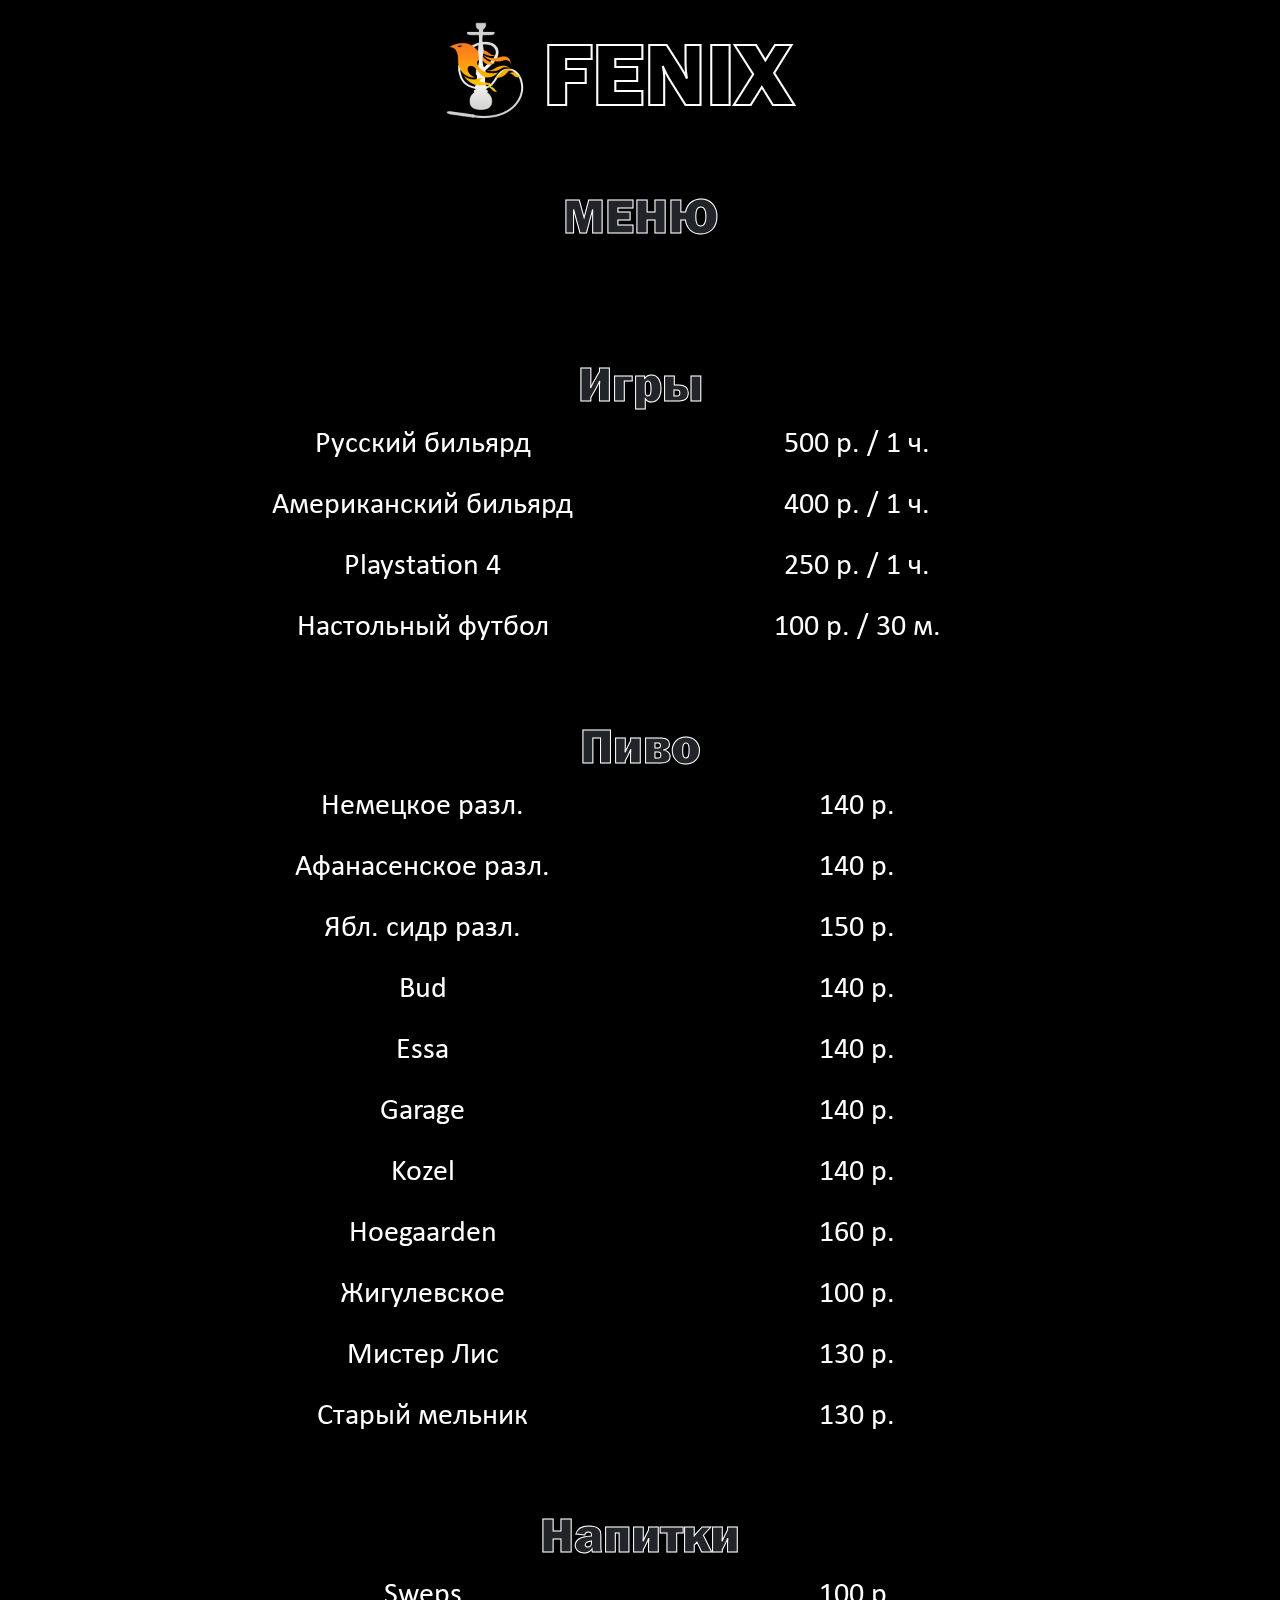
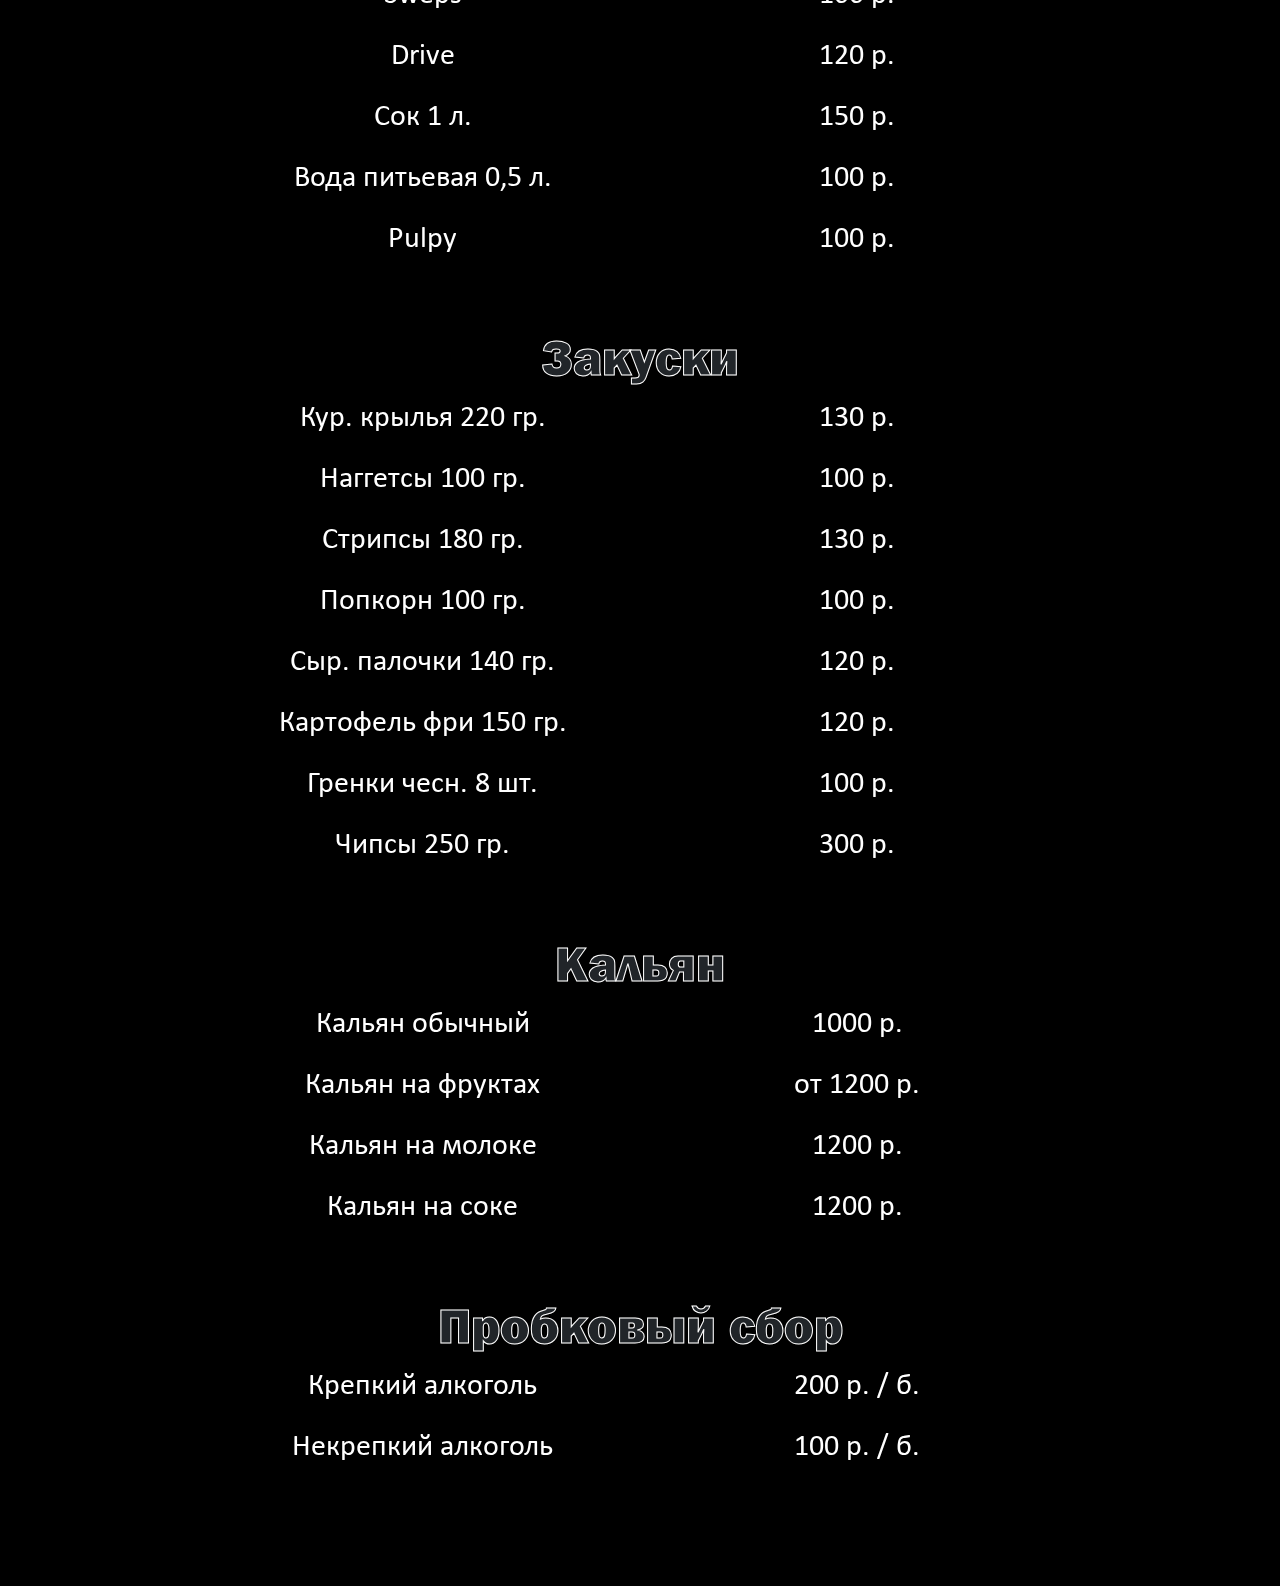
==== Fenix menu/html/Phoenix.menu.html @ 86cea6ff "Fenix menu finish" ====
﻿<!DOCTYPE html>

<html lang="en">
<head>
    <meta charset="utf-8" />
    <link rel="icon" href="../img/Logo.png">
    <title>Клуб Phoenix - Бильярд, кальян, стация Силикатная</title>
    <style>
        html { overflow-x:  hidden; }    
    </style>
    <link rel="stylesheet" href="../css/style.css">
    <link rel="stylesheet" href="../css/bootstrap.css">
</head>
<body>




    <div class="section">
        <div class="bg-main" data-vide-bg='../video/background'>
            <div class="row header-content">
                <div class="col-1 offset-4"><img class="logo" src="../img/Logo.png" alt=""></div>
                <div class="col-3"><h1 class="header">FENIX</h1></div>
            </div>
            <div class="row">
                <h2 class="content-header">МЕНЮ</h2>
            </div>

            <div class="menu">
                <h3 class="content-header">Игры</h3>
                <div class="row content">
                    <div class="col-4 offset-2"><p>Русский бильярд</p></div>
                    <div class="col-2 offset-1"><p>500 p. / 1 ч.</p></div>
                </div>
                <div class="row content">
                    <div class="col-4 offset-2"><p>Американский бильярд</p></div>
                    <div class="col-2 offset-1"><p>400 p. / 1 ч.</p></div>
                </div>
                <div class="row content">
                    <div class="col-4 offset-2"><p>Playstation 4</p></div>
                    <div class="col-2 offset-1"><p>250 p. / 1 ч.</p></div>
                </div>
                <div class="row content">
                    <div class="col-4 offset-2"><p>Настольный футбол</p></div>
                    <div class="col-2 offset-1"><p>100 p. / 30 м.</p></div>
                </div>

                <h3 class="content-header">Пиво</h3>
                <div class="row content">
                    <div class="col-4 offset-2"><p>Немецкое разл.</p></div>
                    <div class="col-2 offset-1"><p>140 p.</p></div>
                </div>
                <div class="row content">
                    <div class="col-4 offset-2"><p>Афанасенское разл.</p></div>
                    <div class="col-2 offset-1"><p>140 p.</p></div>
                </div>
                <div class="row content">
                    <div class="col-4 offset-2"><p>Ябл. сидр разл.</p></div>
                    <div class="col-2 offset-1"><p>150 p.</p></div>
                </div>
                <div class="row content">
                    <div class="col-4 offset-2"><p>Bud</p></div>
                    <div class="col-2 offset-1"><p>140 p.</p></div>
                </div>
                <div class="row content">
                    <div class="col-4 offset-2"><p>Essa</p></div>
                    <div class="col-2 offset-1"><p>140 p.</p></div>
                </div>
                <div class="row content">
                    <div class="col-4 offset-2"><p>Garage</p></div>
                    <div class="col-2 offset-1"><p>140 p.</p></div>
                </div>
                <div class="row content">
                    <div class="col-4 offset-2"><p>Kozel</p></div>
                    <div class="col-2 offset-1"><p>140 p.</p></div>
                </div>
                <div class="row content">
                    <div class="col-4 offset-2"><p>Hoegaarden</p></div>
                    <div class="col-2 offset-1"><p>160 p.</p></div>
                </div>
                <div class="row content">
                    <div class="col-4 offset-2"><p>Жигулевское</p></div>
                    <div class="col-2 offset-1"><p>100 p.</p></div>
                </div>
                <div class="row content">
                    <div class="col-4 offset-2"><p>Мистер Лис</p></div>
                    <div class="col-2 offset-1"><p>130 p.</p></div>
                </div>
                <div class="row content">
                    <div class="col-4 offset-2"><p>Старый мельник</p></div>
                    <div class="col-2 offset-1"><p>130 p.</p></div>
                </div>

                <h3 class="content-header">Напитки</h3>
                <div class="row content">
                    <div class="col-4 offset-2"><p>Sweps</p></div>
                    <div class="col-2 offset-1"><p>100 p.</p></div>
                </div>
                <div class="row content">
                    <div class="col-4 offset-2"><p>Drive</p></div>
                    <div class="col-2 offset-1"><p>120 p.</p></div>
                </div>
                <div class="row content">
                    <div class="col-4 offset-2"><p>Сок 1 л.</p></div>
                    <div class="col-2 offset-1"><p>150 p.</p></div>
                </div>
                <div class="row content">
                    <div class="col-4 offset-2"><p>Вода питьевая 0,5 л.</p></div>
                    <div class="col-2 offset-1"><p>100 p.</p></div>
                </div>
                <div class="row content">
                    <div class="col-4 offset-2"><p>Pulpy</p></div>
                    <div class="col-2 offset-1"><p>100 p.</p></div>
                </div>

                <h3 class="content-header">Закуски</h3>
                <div class="row content">
                    <div class="col-4 offset-2"><p>Кур. крылья 220 гр.</p></div>
                    <div class="col-2 offset-1"><p>130 p.</p></div>
                </div>
                <div class="row content">
                    <div class="col-4 offset-2"><p>Наггетсы 100 гр.</p></div>
                    <div class="col-2 offset-1"><p>100 p.</p></div>
                </div>
                <div class="row content">
                    <div class="col-4 offset-2"><p>Стрипсы 180 гр.</p></div>
                    <div class="col-2 offset-1"><p>130 p.</p></div>
                </div>
                <div class="row content">
                    <div class="col-4 offset-2"><p>Попкорн 100 гр.</p></div>
                    <div class="col-2 offset-1"><p>100 p.</p></div>
                </div>
                <div class="row content">
                    <div class="col-4 offset-2"><p>Сыр. палочки 140 гр.</p></div>
                    <div class="col-2 offset-1"><p>120 p.</p></div>
                </div>
                <div class="row content">
                    <div class="col-4 offset-2"><p>Картофель фри 150 гр.</p></div>
                    <div class="col-2 offset-1"><p>120 p.</p></div>
                </div>
                <div class="row content">
                    <div class="col-4 offset-2"><p>Гренки чесн. 8 шт.</p></div>
                    <div class="col-2 offset-1"><p>100 p.</p></div>
                </div>
                <div class="row content">
                    <div class="col-4 offset-2"><p>Чипсы 250 гр.</p></div>
                    <div class="col-2 offset-1"><p>300 p.</p></div>
                </div>

                <h3 class="content-header">Кальян</h3>
                <div class="row content">
                    <div class="col-4 offset-2"><p>Кальян обычный</p></div>
                    <div class="col-2 offset-1"><p>1000 p.</p></div>
                </div>
                <div class="row content">
                    <div class="col-4 offset-2"><p>Кальян на фруктах</p></div>
                    <div class="col-2 offset-1"><p>от 1200 p.</p></div>
                </div>
                <div class="row content">
                    <div class="col-4 offset-2"><p>Кальян на молоке</p></div>
                    <div class="col-2 offset-1"><p>1200 p.</p></div>
                </div>
                <div class="row content">
                    <div class="col-4 offset-2"><p>Кальян на соке</p></div>
                    <div class="col-2 offset-1"><p>1200 p.</p></div>
                </div>

                <h3 class="content-header">Пробковый сбор</h3>
                <div class="row content">
                    <div class="col-4 offset-2"><p>Крепкий алкоголь</p></div>
                    <div class="col-2 offset-1"><p>200 p. / б.</p></div>
                </div>
                <div class="row content">
                    <div class="col-4 offset-2"><p>Некрепкий алкоголь</p></div>
                    <div class="col-2 offset-1"><p>100 p. / б.</p></div>
                </div>
            </div>

        </div>
    </div>





<script src="https://code.jquery.com/jquery-1.12.4.min.js"></script>
<script src="../js/jquery.vide.min.js"></script> 

</body>
</html>
---- Fenix menu/css/style.css ----
@font-face {
    font-family: 'Franklin Gothic';
    src: url('../fonts/FranklinGothic-Heavy.eot');
    src: url('../fonts/FranklinGothic-Heavy.eot?#iefix') format('embedded-opentype'), url('../fonts/FranklinGothic-Heavy.woff2') format('woff2'), url('../fonts/FranklinGothic-Heavy.woff') format('woff'), url('../fonts/FranklinGothic-Heavy.ttf') format('truetype'), url('../fonts/FranklinGothic-Heavy.svg#FranklinGothic-Heavy') format('svg');
    font-weight: 900;
    font-style: normal;
    font-display: swap;
  }
  @font-face {
    font-family: 'Calibri';
    src: url('../fonts/Calibri.eot');
    src: url('../fonts/Calibri.eot?#iefix') format('embedded-opentype'), url('../fonts/Calibri.woff2') format('woff2'), url('../fonts/Calibri.woff') format('woff'), url('../fonts/Calibri.ttf') format('truetype'), url('../fonts/Calibri.svg#Calibri') format('svg');
    font-weight: normal;
    font-style: normal;
    font-display: swap;
  }


.logo {
    width: 100px;
}
.header {
    font-family: 'Franklin Gothic', sans-serif;
    font-size: 90px;
    color: black;
    -webkit-text-stroke: 2px white;
}
.header-content {
    padding-top: 20px;
}
.content-header {
    text-align: center;
    padding-top: 50px;
    font-family: 'Franklin Gothic', sans-serif;
    font-size: 50px;
    -webkit-text-stroke: 1px white;
}
.content {
    font-family: 'Calibri';
    color: white;
    font-size: 30px;
    text-align: center;
}
.menu {
    padding-top: 50px;
    padding-bottom: 100px;
}

@media (max-width: 750px) {
    .header {
        padding-left: 50px;
        padding-top: 10%;
        font-size: 50px;
    }
}
@media (max-width: 1025px) {
    .logo {
        padding-right: 15px;
    }
}
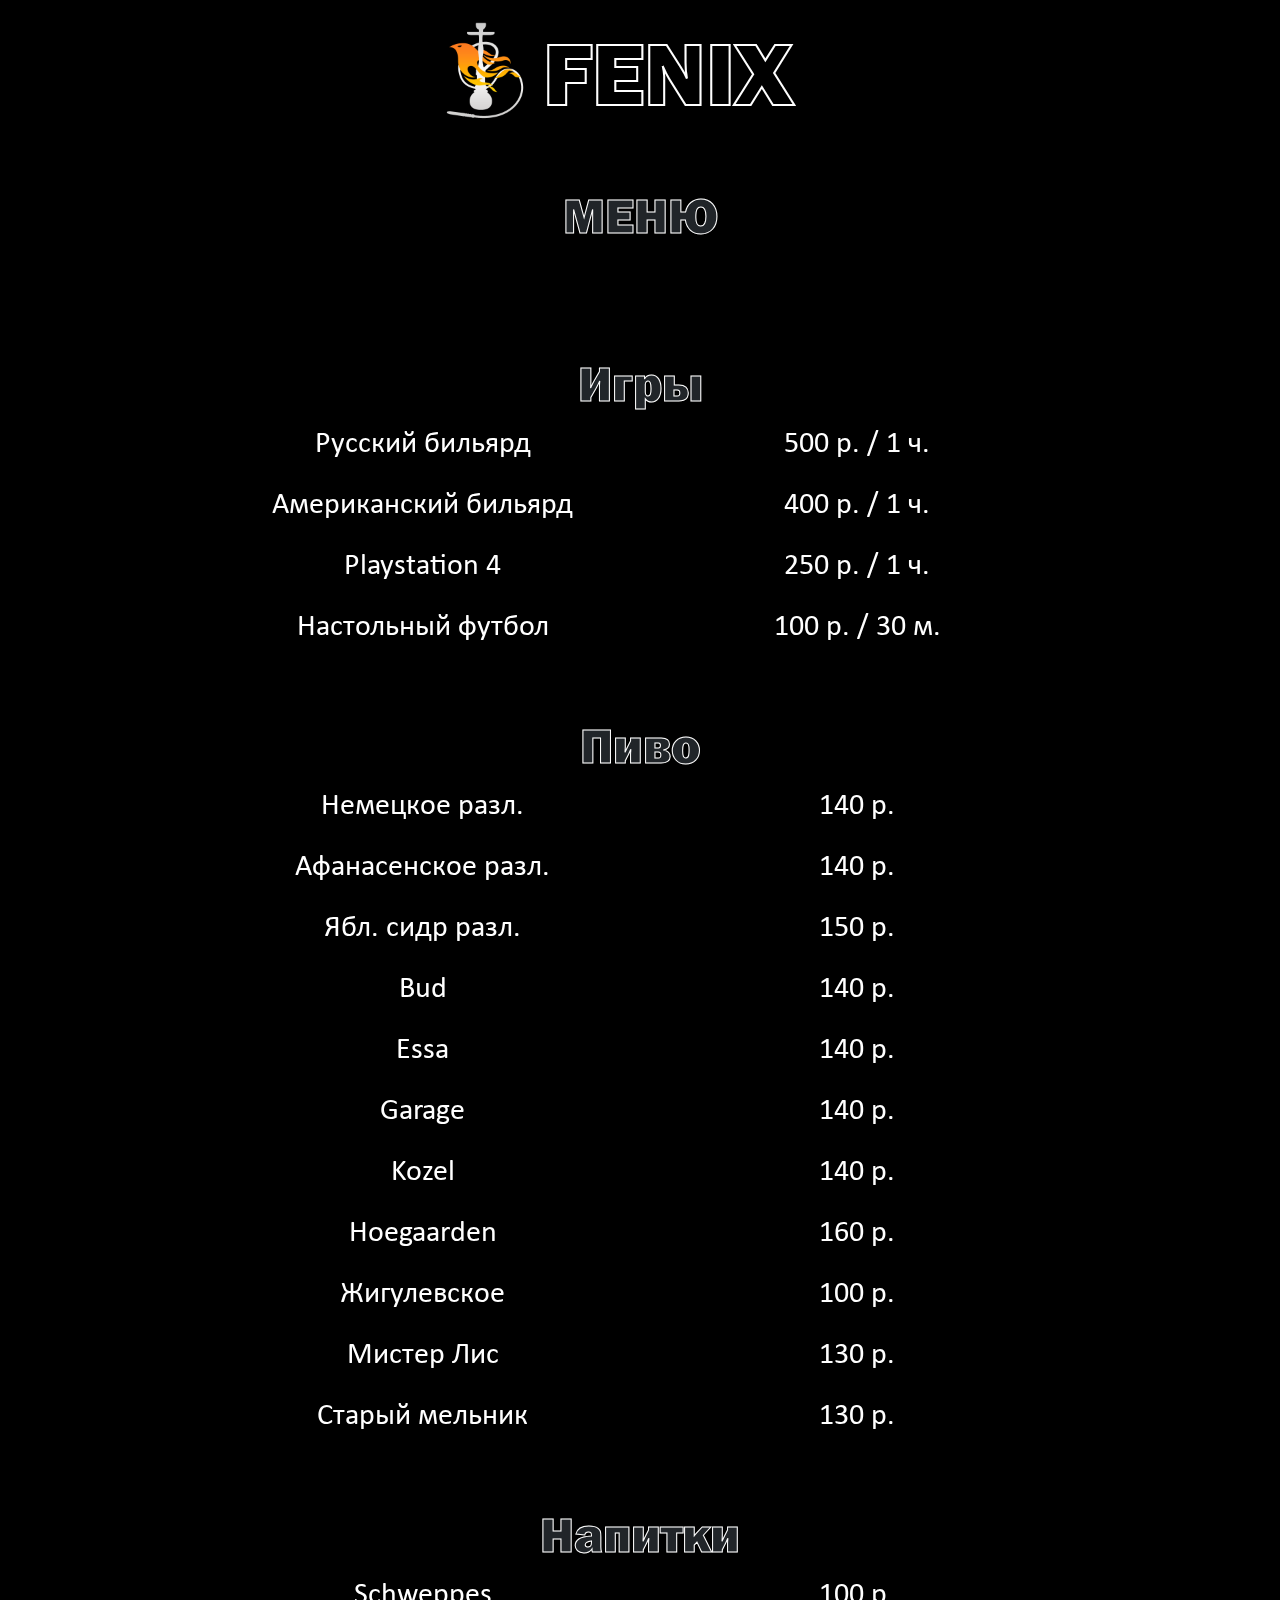
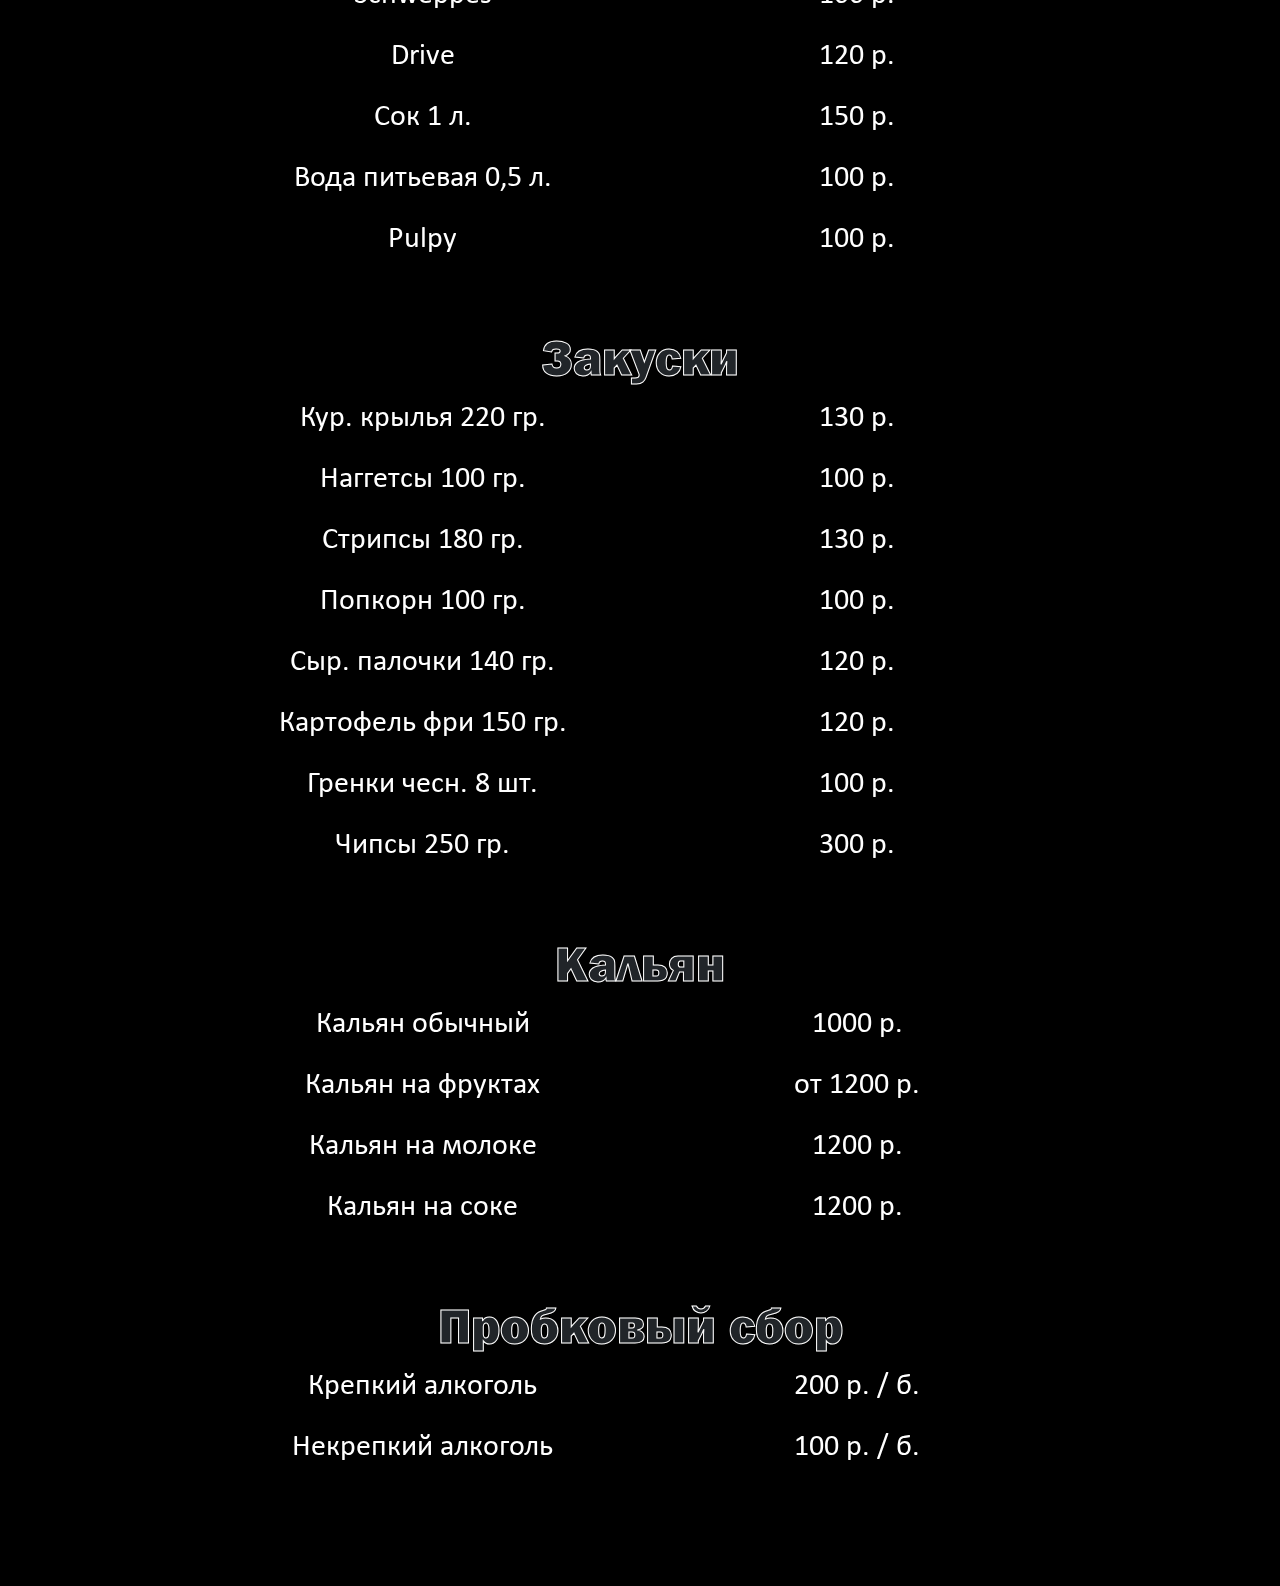
==== commit 6269a087: "Fenix menu" ====
--- a/Fenix menu/html/Phoenix.menu.html
+++ b/Fenix menu/html/Phoenix.menu.html
@@ -93,7 +93,7 @@
 
                 <h3 class="content-header">Напитки</h3>
                 <div class="row content">
-                    <div class="col-4 offset-2"><p>Sweps</p></div>
+                    <div class="col-4 offset-2"><p>Schweppes</p></div>
                     <div class="col-2 offset-1"><p>100 p.</p></div>
                 </div>
                 <div class="row content">
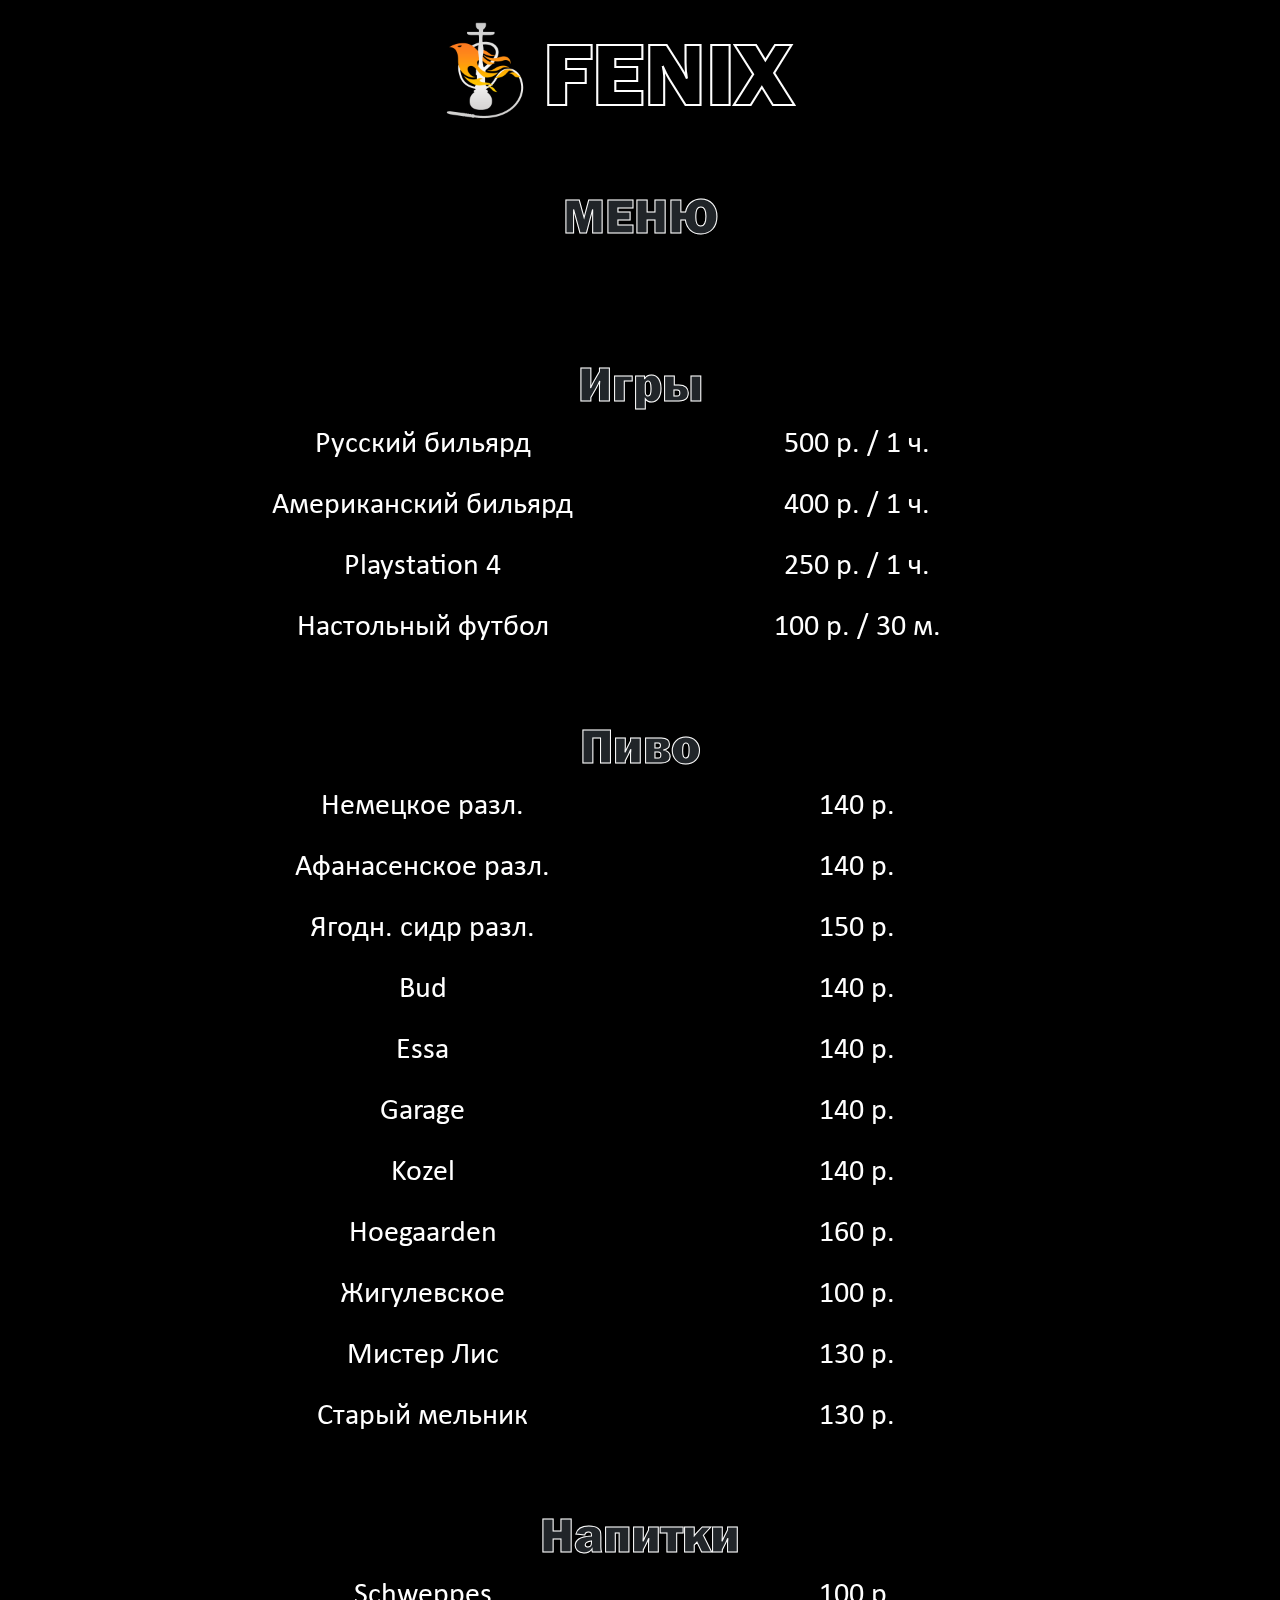
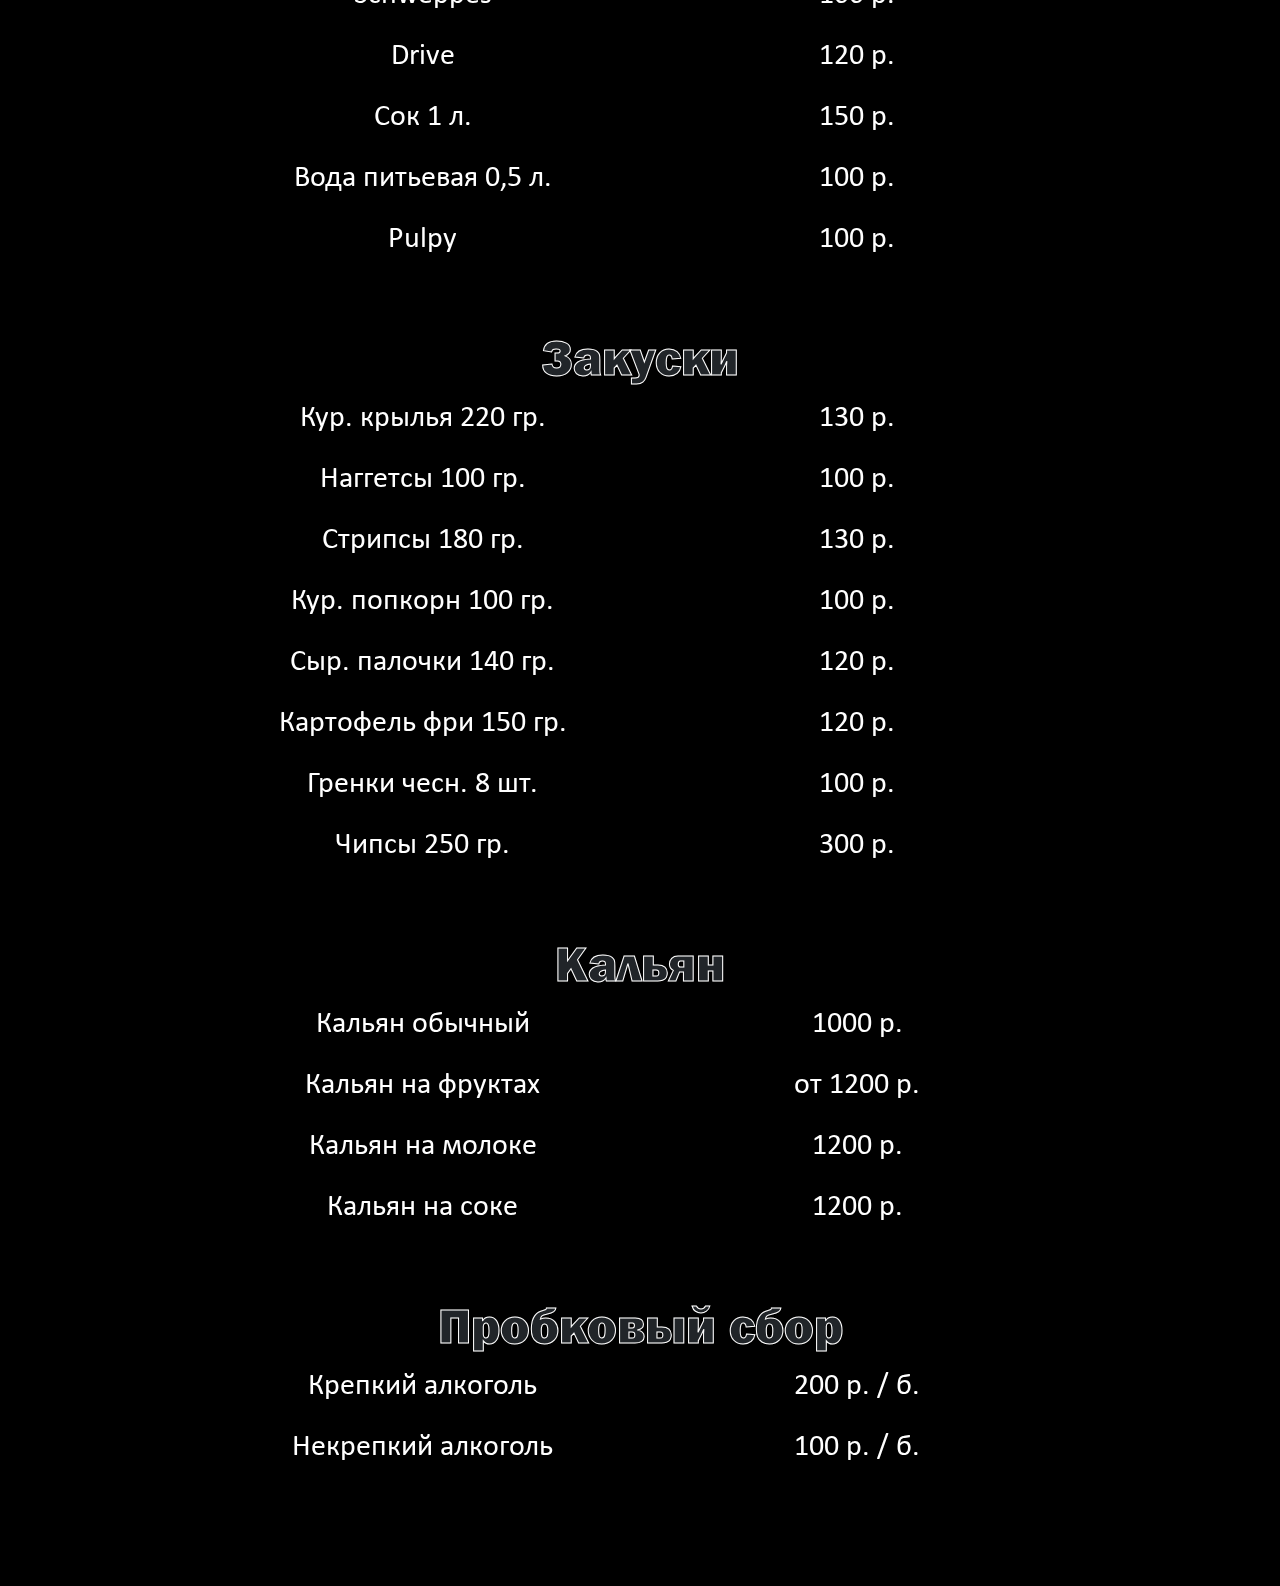
==== commit 6923b693: "Menu fenix" ====
--- a/Fenix menu/html/Phoenix.menu.html
+++ b/Fenix menu/html/Phoenix.menu.html
@@ -55,7 +55,7 @@
                     <div class="col-2 offset-1"><p>140 p.</p></div>
                 </div>
                 <div class="row content">
-                    <div class="col-4 offset-2"><p>Ябл. сидр разл.</p></div>
+                    <div class="col-4 offset-2"><p>Ягодн. сидр разл.</p></div>
                     <div class="col-2 offset-1"><p>150 p.</p></div>
                 </div>
                 <div class="row content">
@@ -127,7 +127,7 @@
                     <div class="col-2 offset-1"><p>130 p.</p></div>
                 </div>
                 <div class="row content">
-                    <div class="col-4 offset-2"><p>Попкорн 100 гр.</p></div>
+                    <div class="col-4 offset-2"><p>Кур. попкорн 100 гр.</p></div>
                     <div class="col-2 offset-1"><p>100 p.</p></div>
                 </div>
                 <div class="row content">
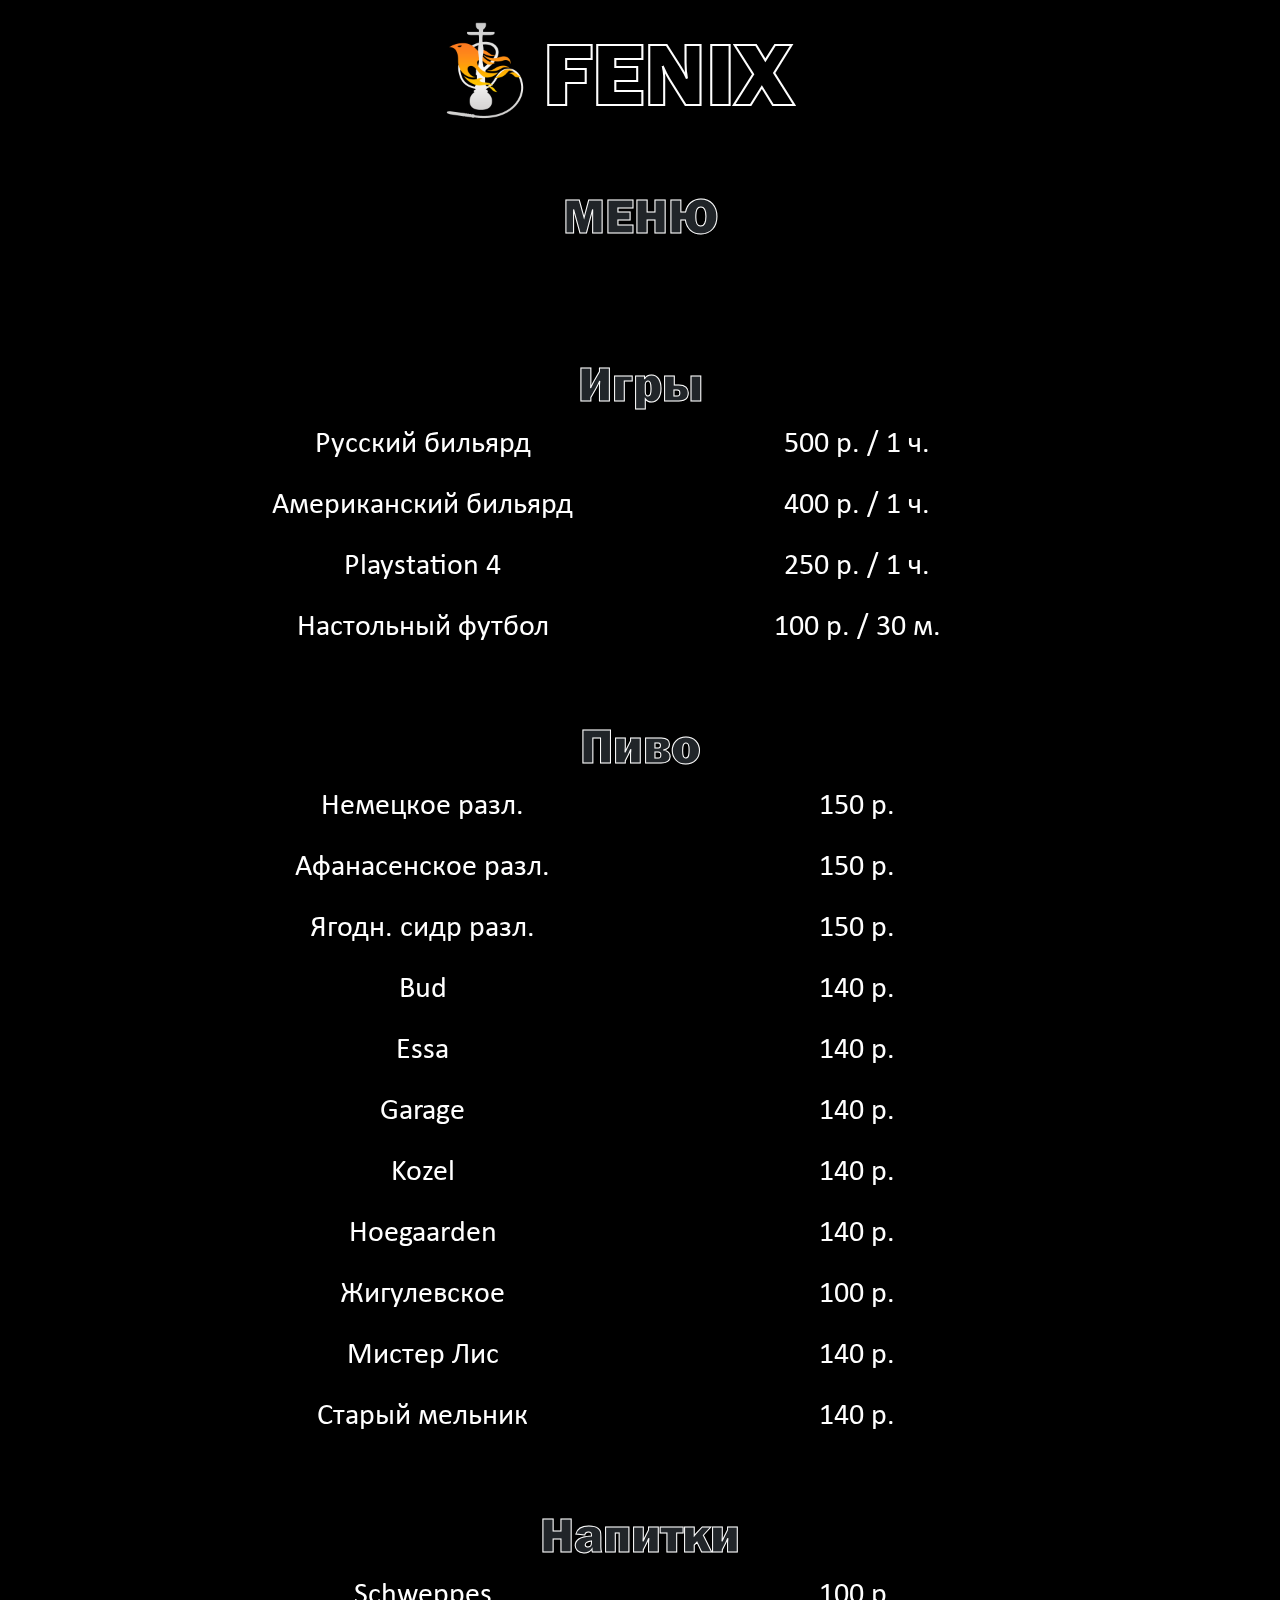
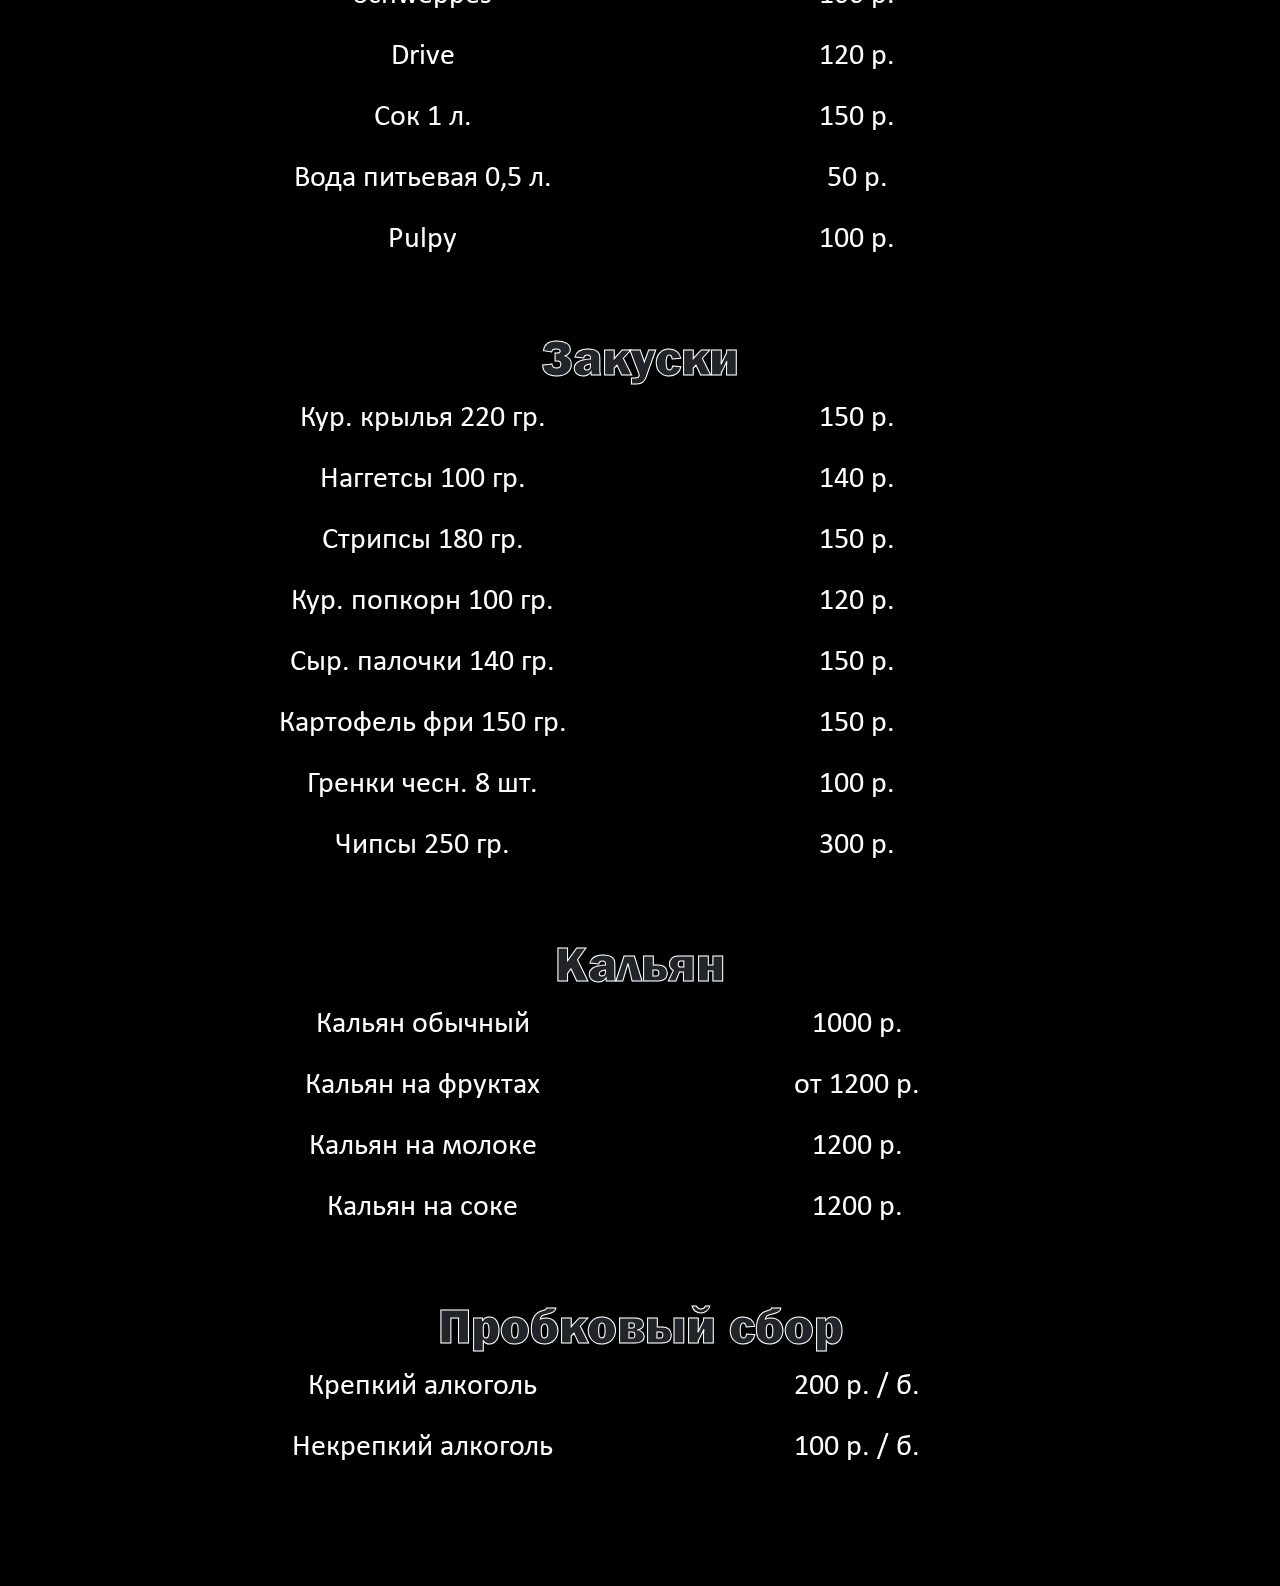
==== commit b12ec4db: "Fenix" ====
--- a/Fenix menu/html/Phoenix.menu.html
+++ b/Fenix menu/html/Phoenix.menu.html
@@ -4,7 +4,7 @@
 <head>
     <meta charset="utf-8" />
     <link rel="icon" href="../img/Logo.png">
-    <title>Клуб Phoenix - Бильярд, кальян, стация Силикатная</title>
+    <title>Клуб Phoenix - Бильярд, кальян в Климовске</title>
     <style>
         html { overflow-x:  hidden; }    
     </style>
@@ -48,11 +48,11 @@
                 <h3 class="content-header">Пиво</h3>
                 <div class="row content">
                     <div class="col-4 offset-2"><p>Немецкое разл.</p></div>
-                    <div class="col-2 offset-1"><p>140 p.</p></div>
+                    <div class="col-2 offset-1"><p>150 p.</p></div>
                 </div>
                 <div class="row content">
                     <div class="col-4 offset-2"><p>Афанасенское разл.</p></div>
-                    <div class="col-2 offset-1"><p>140 p.</p></div>
+                    <div class="col-2 offset-1"><p>150 p.</p></div>
                 </div>
                 <div class="row content">
                     <div class="col-4 offset-2"><p>Ягодн. сидр разл.</p></div>
@@ -76,7 +76,7 @@
                 </div>
                 <div class="row content">
                     <div class="col-4 offset-2"><p>Hoegaarden</p></div>
-                    <div class="col-2 offset-1"><p>160 p.</p></div>
+                    <div class="col-2 offset-1"><p>140 p.</p></div>
                 </div>
                 <div class="row content">
                     <div class="col-4 offset-2"><p>Жигулевское</p></div>
@@ -84,11 +84,11 @@
                 </div>
                 <div class="row content">
                     <div class="col-4 offset-2"><p>Мистер Лис</p></div>
-                    <div class="col-2 offset-1"><p>130 p.</p></div>
+                    <div class="col-2 offset-1"><p>140 p.</p></div>
                 </div>
                 <div class="row content">
                     <div class="col-4 offset-2"><p>Старый мельник</p></div>
-                    <div class="col-2 offset-1"><p>130 p.</p></div>
+                    <div class="col-2 offset-1"><p>140 p.</p></div>
                 </div>
 
                 <h3 class="content-header">Напитки</h3>
@@ -106,7 +106,7 @@
                 </div>
                 <div class="row content">
                     <div class="col-4 offset-2"><p>Вода питьевая 0,5 л.</p></div>
-                    <div class="col-2 offset-1"><p>100 p.</p></div>
+                    <div class="col-2 offset-1"><p>50 p.</p></div>
                 </div>
                 <div class="row content">
                     <div class="col-4 offset-2"><p>Pulpy</p></div>
@@ -116,27 +116,27 @@
                 <h3 class="content-header">Закуски</h3>
                 <div class="row content">
                     <div class="col-4 offset-2"><p>Кур. крылья 220 гр.</p></div>
-                    <div class="col-2 offset-1"><p>130 p.</p></div>
+                    <div class="col-2 offset-1"><p>150 p.</p></div>
                 </div>
                 <div class="row content">
                     <div class="col-4 offset-2"><p>Наггетсы 100 гр.</p></div>
-                    <div class="col-2 offset-1"><p>100 p.</p></div>
+                    <div class="col-2 offset-1"><p>140 p.</p></div>
                 </div>
                 <div class="row content">
                     <div class="col-4 offset-2"><p>Стрипсы 180 гр.</p></div>
-                    <div class="col-2 offset-1"><p>130 p.</p></div>
+                    <div class="col-2 offset-1"><p>150 p.</p></div>
                 </div>
                 <div class="row content">
                     <div class="col-4 offset-2"><p>Кур. попкорн 100 гр.</p></div>
-                    <div class="col-2 offset-1"><p>100 p.</p></div>
+                    <div class="col-2 offset-1"><p>120 p.</p></div>
                 </div>
                 <div class="row content">
                     <div class="col-4 offset-2"><p>Сыр. палочки 140 гр.</p></div>
-                    <div class="col-2 offset-1"><p>120 p.</p></div>
+                    <div class="col-2 offset-1"><p>150 p.</p></div>
                 </div>
                 <div class="row content">
                     <div class="col-4 offset-2"><p>Картофель фри 150 гр.</p></div>
-                    <div class="col-2 offset-1"><p>120 p.</p></div>
+                    <div class="col-2 offset-1"><p>150 p.</p></div>
                 </div>
                 <div class="row content">
                     <div class="col-4 offset-2"><p>Гренки чесн. 8 шт.</p></div>
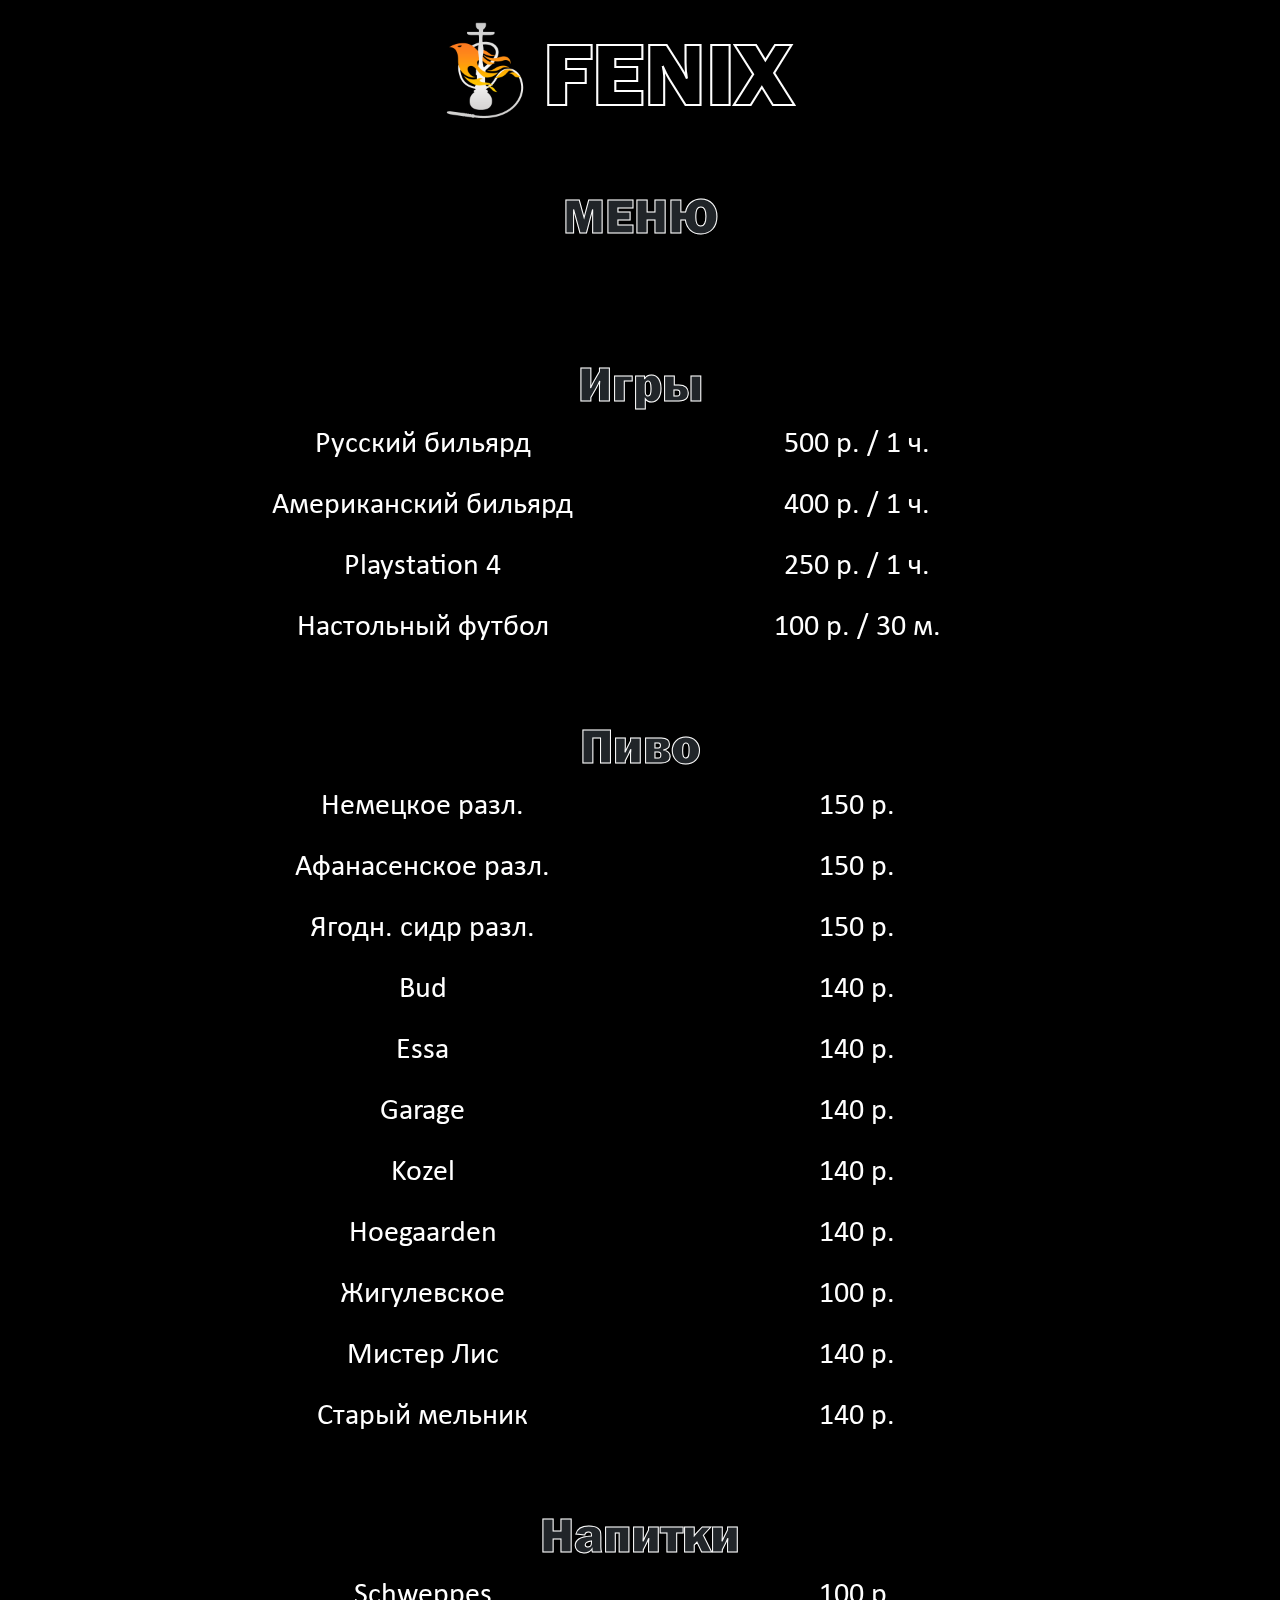
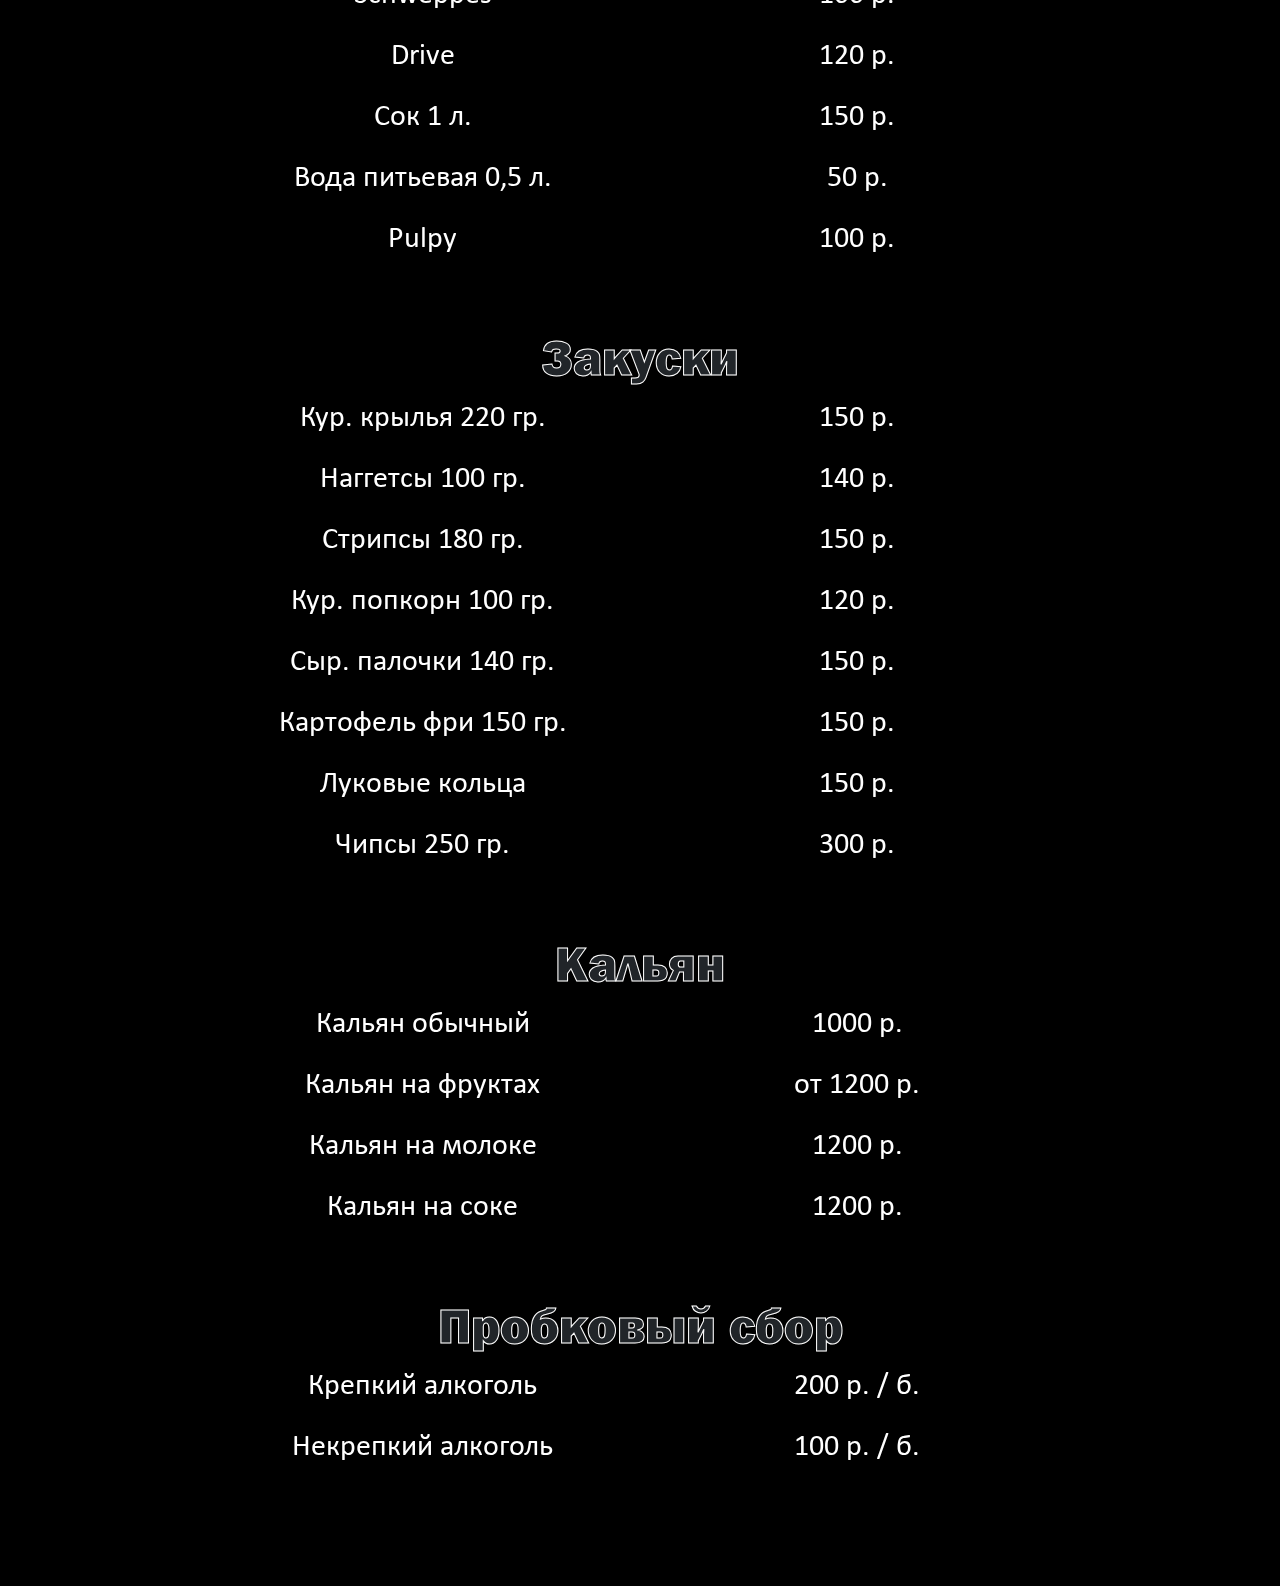
==== commit d86e43bd: "Menu update" ====
--- a/Fenix menu/html/Phoenix.menu.html
+++ b/Fenix menu/html/Phoenix.menu.html
@@ -139,8 +139,8 @@
                     <div class="col-2 offset-1"><p>150 p.</p></div>
                 </div>
                 <div class="row content">
-                    <div class="col-4 offset-2"><p>Гренки чесн. 8 шт.</p></div>
-                    <div class="col-2 offset-1"><p>100 p.</p></div>
+                    <div class="col-4 offset-2"><p>Луковые кольца</p></div>
+                    <div class="col-2 offset-1"><p>150 p.</p></div>
                 </div>
                 <div class="row content">
                     <div class="col-4 offset-2"><p>Чипсы 250 гр.</p></div>
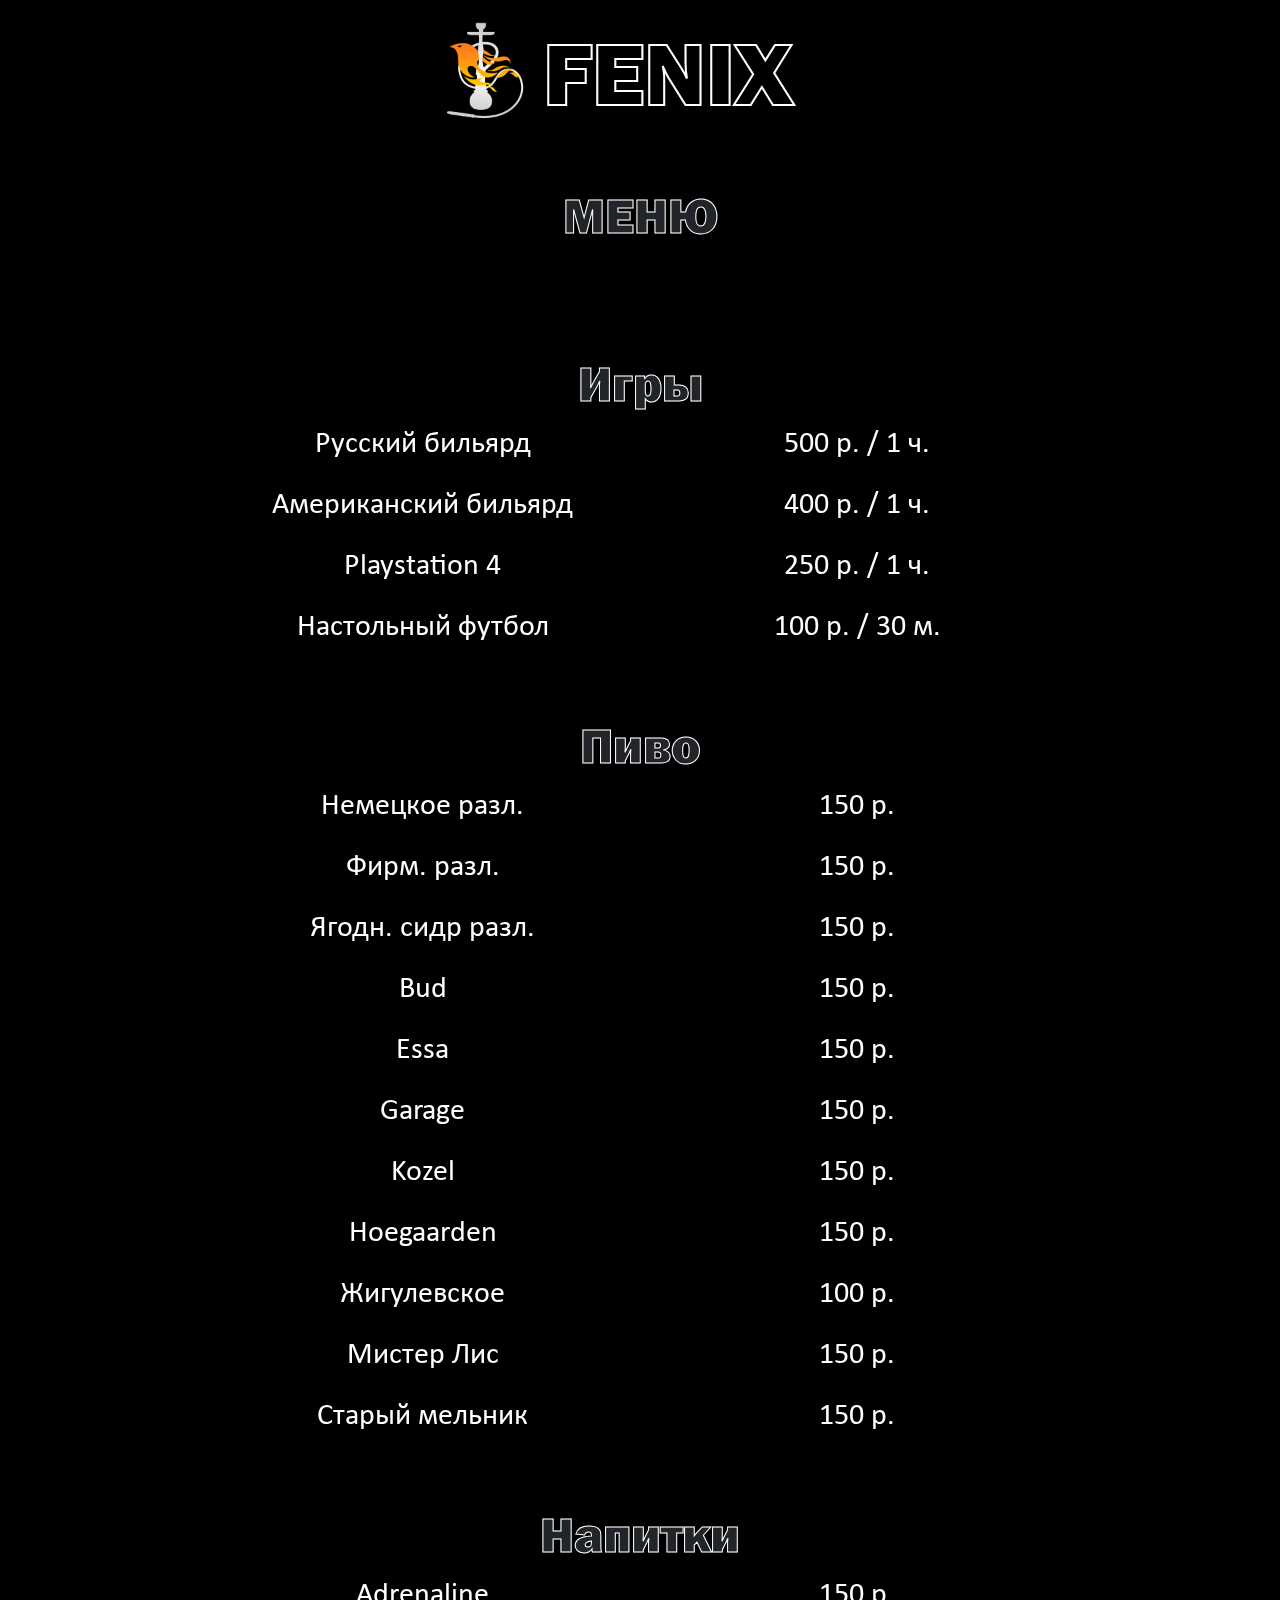
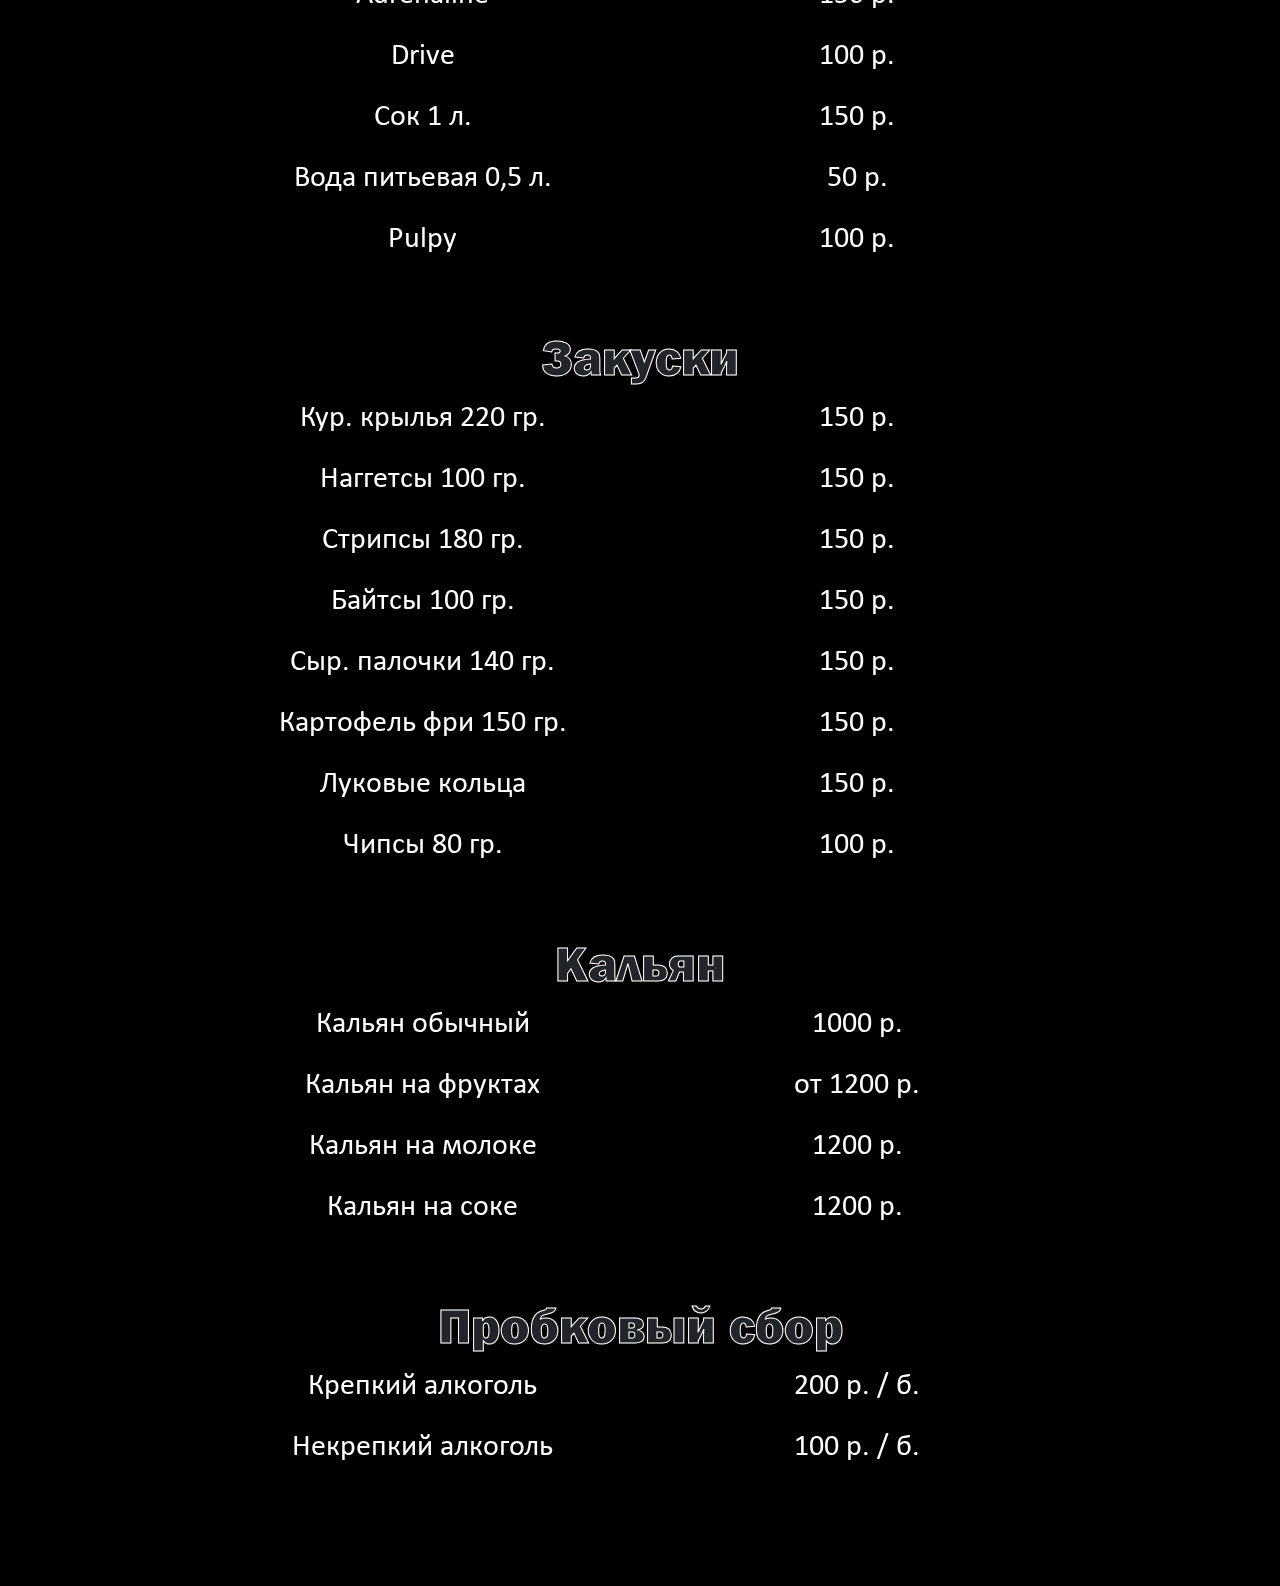
==== commit 86b1f444: "fenix menu" ====
--- a/Fenix menu/html/Phoenix.menu.html
+++ b/Fenix menu/html/Phoenix.menu.html
@@ -51,7 +51,7 @@
                     <div class="col-2 offset-1"><p>150 p.</p></div>
                 </div>
                 <div class="row content">
-                    <div class="col-4 offset-2"><p>Афанасенское разл.</p></div>
+                    <div class="col-4 offset-2"><p>Фирм. разл.</p></div>
                     <div class="col-2 offset-1"><p>150 p.</p></div>
                 </div>
                 <div class="row content">
@@ -60,23 +60,23 @@
                 </div>
                 <div class="row content">
                     <div class="col-4 offset-2"><p>Bud</p></div>
-                    <div class="col-2 offset-1"><p>140 p.</p></div>
+                    <div class="col-2 offset-1"><p>150 p.</p></div>
                 </div>
                 <div class="row content">
                     <div class="col-4 offset-2"><p>Essa</p></div>
-                    <div class="col-2 offset-1"><p>140 p.</p></div>
+                    <div class="col-2 offset-1"><p>150 p.</p></div>
                 </div>
                 <div class="row content">
                     <div class="col-4 offset-2"><p>Garage</p></div>
-                    <div class="col-2 offset-1"><p>140 p.</p></div>
+                    <div class="col-2 offset-1"><p>150 p.</p></div>
                 </div>
                 <div class="row content">
                     <div class="col-4 offset-2"><p>Kozel</p></div>
-                    <div class="col-2 offset-1"><p>140 p.</p></div>
+                    <div class="col-2 offset-1"><p>150 p.</p></div>
                 </div>
                 <div class="row content">
                     <div class="col-4 offset-2"><p>Hoegaarden</p></div>
-                    <div class="col-2 offset-1"><p>140 p.</p></div>
+                    <div class="col-2 offset-1"><p>150 p.</p></div>
                 </div>
                 <div class="row content">
                     <div class="col-4 offset-2"><p>Жигулевское</p></div>
@@ -84,21 +84,21 @@
                 </div>
                 <div class="row content">
                     <div class="col-4 offset-2"><p>Мистер Лис</p></div>
-                    <div class="col-2 offset-1"><p>140 p.</p></div>
+                    <div class="col-2 offset-1"><p>150 p.</p></div>
                 </div>
                 <div class="row content">
                     <div class="col-4 offset-2"><p>Старый мельник</p></div>
-                    <div class="col-2 offset-1"><p>140 p.</p></div>
+                    <div class="col-2 offset-1"><p>150 p.</p></div>
                 </div>
 
                 <h3 class="content-header">Напитки</h3>
                 <div class="row content">
-                    <div class="col-4 offset-2"><p>Schweppes</p></div>
-                    <div class="col-2 offset-1"><p>100 p.</p></div>
+                    <div class="col-4 offset-2"><p>Adrenaline</p></div>
+                    <div class="col-2 offset-1"><p>150 p.</p></div>
                 </div>
                 <div class="row content">
                     <div class="col-4 offset-2"><p>Drive</p></div>
-                    <div class="col-2 offset-1"><p>120 p.</p></div>
+                    <div class="col-2 offset-1"><p>100 p.</p></div>
                 </div>
                 <div class="row content">
                     <div class="col-4 offset-2"><p>Сок 1 л.</p></div>
@@ -120,15 +120,15 @@
                 </div>
                 <div class="row content">
                     <div class="col-4 offset-2"><p>Наггетсы 100 гр.</p></div>
-                    <div class="col-2 offset-1"><p>140 p.</p></div>
+                    <div class="col-2 offset-1"><p>150 p.</p></div>
                 </div>
                 <div class="row content">
                     <div class="col-4 offset-2"><p>Стрипсы 180 гр.</p></div>
                     <div class="col-2 offset-1"><p>150 p.</p></div>
                 </div>
                 <div class="row content">
-                    <div class="col-4 offset-2"><p>Кур. попкорн 100 гр.</p></div>
-                    <div class="col-2 offset-1"><p>120 p.</p></div>
+                    <div class="col-4 offset-2"><p>Байтсы 100 гр.</p></div>
+                    <div class="col-2 offset-1"><p>150 p.</p></div>
                 </div>
                 <div class="row content">
                     <div class="col-4 offset-2"><p>Сыр. палочки 140 гр.</p></div>
@@ -143,8 +143,8 @@
                     <div class="col-2 offset-1"><p>150 p.</p></div>
                 </div>
                 <div class="row content">
-                    <div class="col-4 offset-2"><p>Чипсы 250 гр.</p></div>
-                    <div class="col-2 offset-1"><p>300 p.</p></div>
+                    <div class="col-4 offset-2"><p>Чипсы 80 гр.</p></div>
+                    <div class="col-2 offset-1"><p>100 p.</p></div>
                 </div>
 
                 <h3 class="content-header">Кальян</h3>
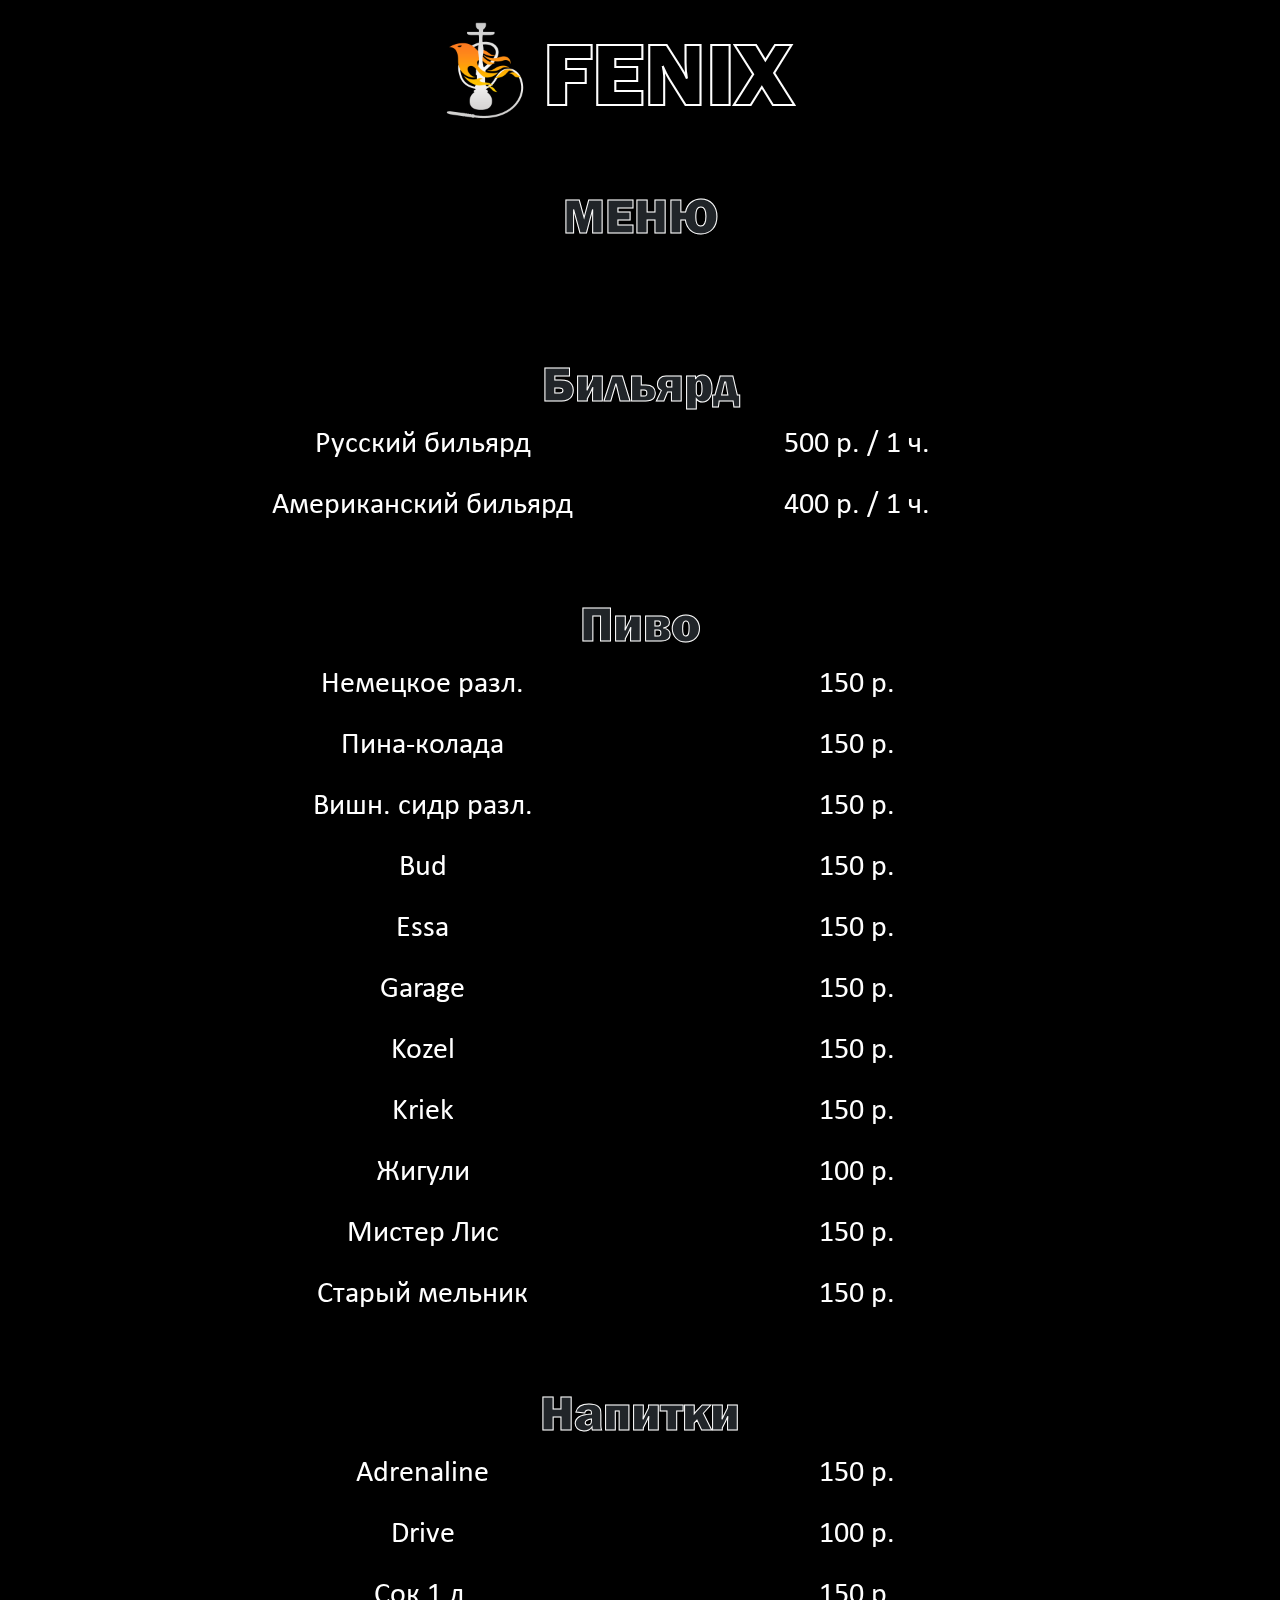
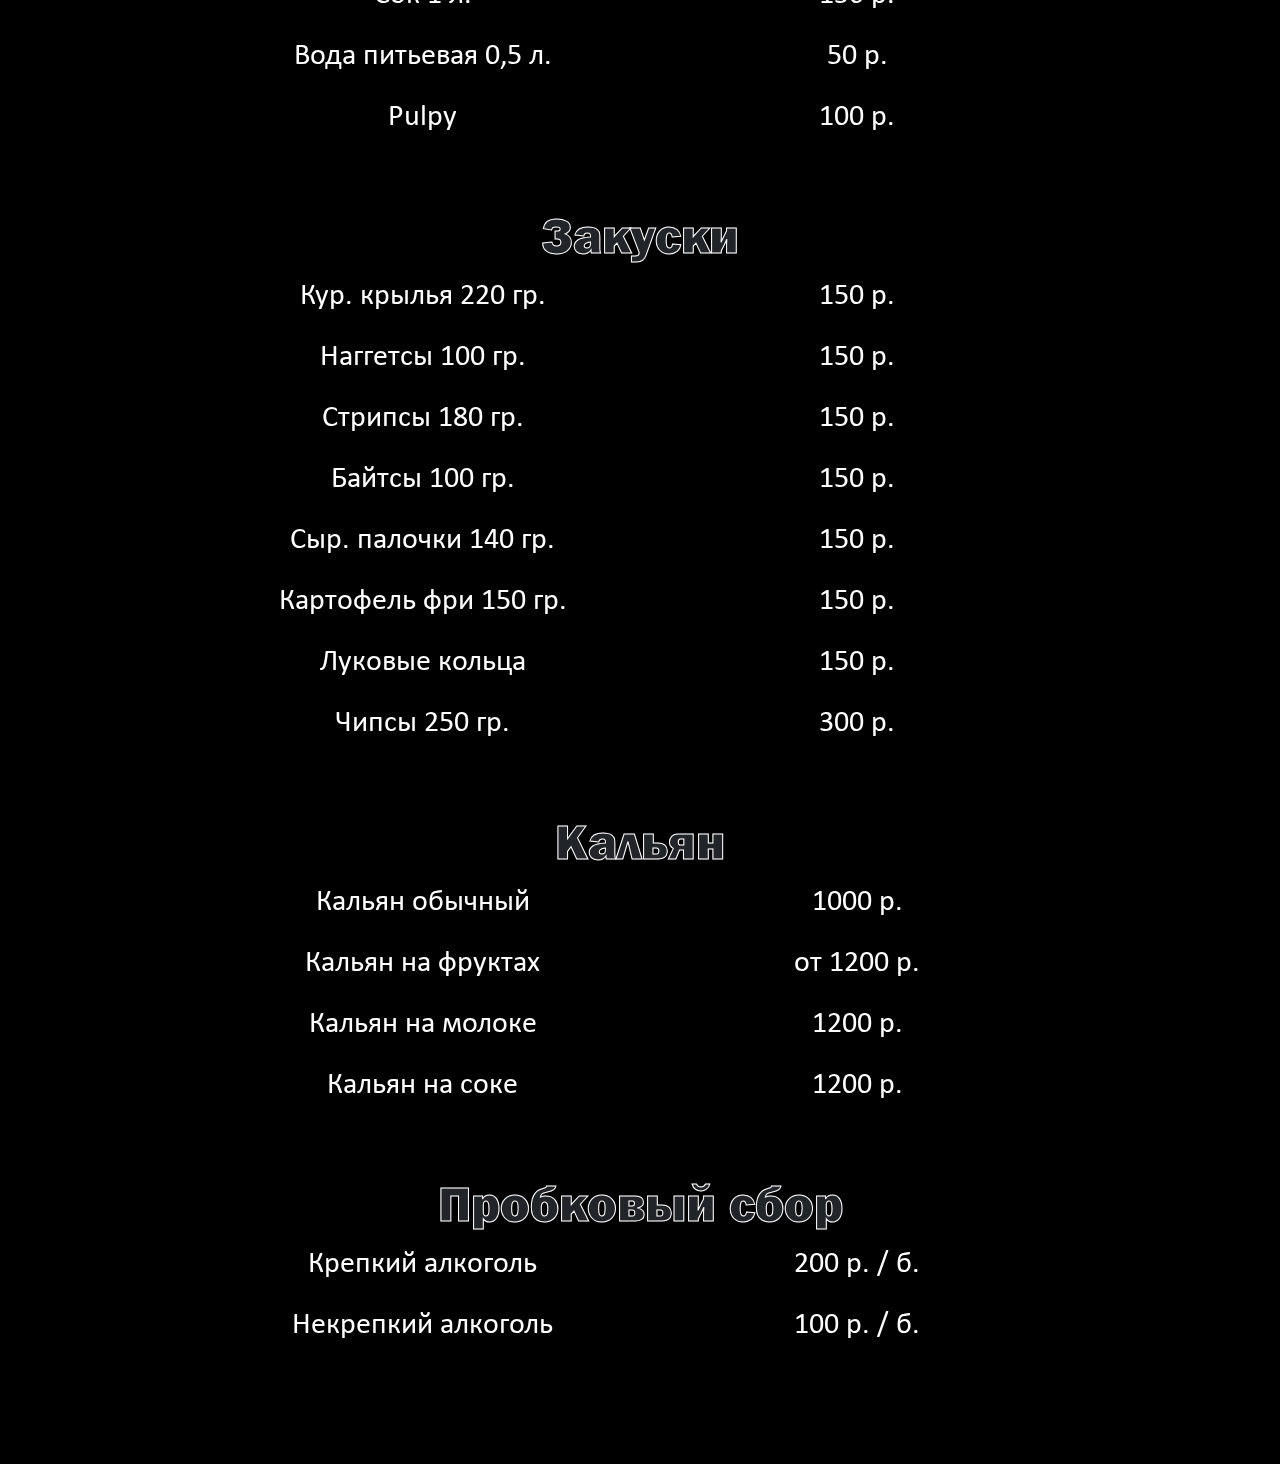
==== commit 5dc336e8: "Update assortment" ====
--- a/Fenix menu/html/Phoenix.menu.html
+++ b/Fenix menu/html/Phoenix.menu.html
@@ -27,7 +27,7 @@
             </div>
 
             <div class="menu">
-                <h3 class="content-header">Игры</h3>
+                <h3 class="content-header">Бильярд</h3>
                 <div class="row content">
                     <div class="col-4 offset-2"><p>Русский бильярд</p></div>
                     <div class="col-2 offset-1"><p>500 p. / 1 ч.</p></div>
@@ -36,14 +36,7 @@
                     <div class="col-4 offset-2"><p>Американский бильярд</p></div>
                     <div class="col-2 offset-1"><p>400 p. / 1 ч.</p></div>
                 </div>
-                <div class="row content">
-                    <div class="col-4 offset-2"><p>Playstation 4</p></div>
-                    <div class="col-2 offset-1"><p>250 p. / 1 ч.</p></div>
-                </div>
-                <div class="row content">
-                    <div class="col-4 offset-2"><p>Настольный футбол</p></div>
-                    <div class="col-2 offset-1"><p>100 p. / 30 м.</p></div>
-                </div>
+
 
                 <h3 class="content-header">Пиво</h3>
                 <div class="row content">
@@ -51,11 +44,11 @@
                     <div class="col-2 offset-1"><p>150 p.</p></div>
                 </div>
                 <div class="row content">
-                    <div class="col-4 offset-2"><p>Фирм. разл.</p></div>
+                    <div class="col-4 offset-2"><p>Пина-колада</p></div>
                     <div class="col-2 offset-1"><p>150 p.</p></div>
                 </div>
                 <div class="row content">
-                    <div class="col-4 offset-2"><p>Ягодн. сидр разл.</p></div>
+                    <div class="col-4 offset-2"><p>Вишн. сидр разл.</p></div>
                     <div class="col-2 offset-1"><p>150 p.</p></div>
                 </div>
                 <div class="row content">
@@ -75,11 +68,11 @@
                     <div class="col-2 offset-1"><p>150 p.</p></div>
                 </div>
                 <div class="row content">
-                    <div class="col-4 offset-2"><p>Hoegaarden</p></div>
+                    <div class="col-4 offset-2"><p>Kriek</p></div>
                     <div class="col-2 offset-1"><p>150 p.</p></div>
                 </div>
                 <div class="row content">
-                    <div class="col-4 offset-2"><p>Жигулевское</p></div>
+                    <div class="col-4 offset-2"><p>Жигули</p></div>
                     <div class="col-2 offset-1"><p>100 p.</p></div>
                 </div>
                 <div class="row content">
@@ -143,8 +136,8 @@
                     <div class="col-2 offset-1"><p>150 p.</p></div>
                 </div>
                 <div class="row content">
-                    <div class="col-4 offset-2"><p>Чипсы 80 гр.</p></div>
-                    <div class="col-2 offset-1"><p>100 p.</p></div>
+                    <div class="col-4 offset-2"><p>Чипсы 250 гр.</p></div>
+                    <div class="col-2 offset-1"><p>300 p.</p></div>
                 </div>
 
                 <h3 class="content-header">Кальян</h3>
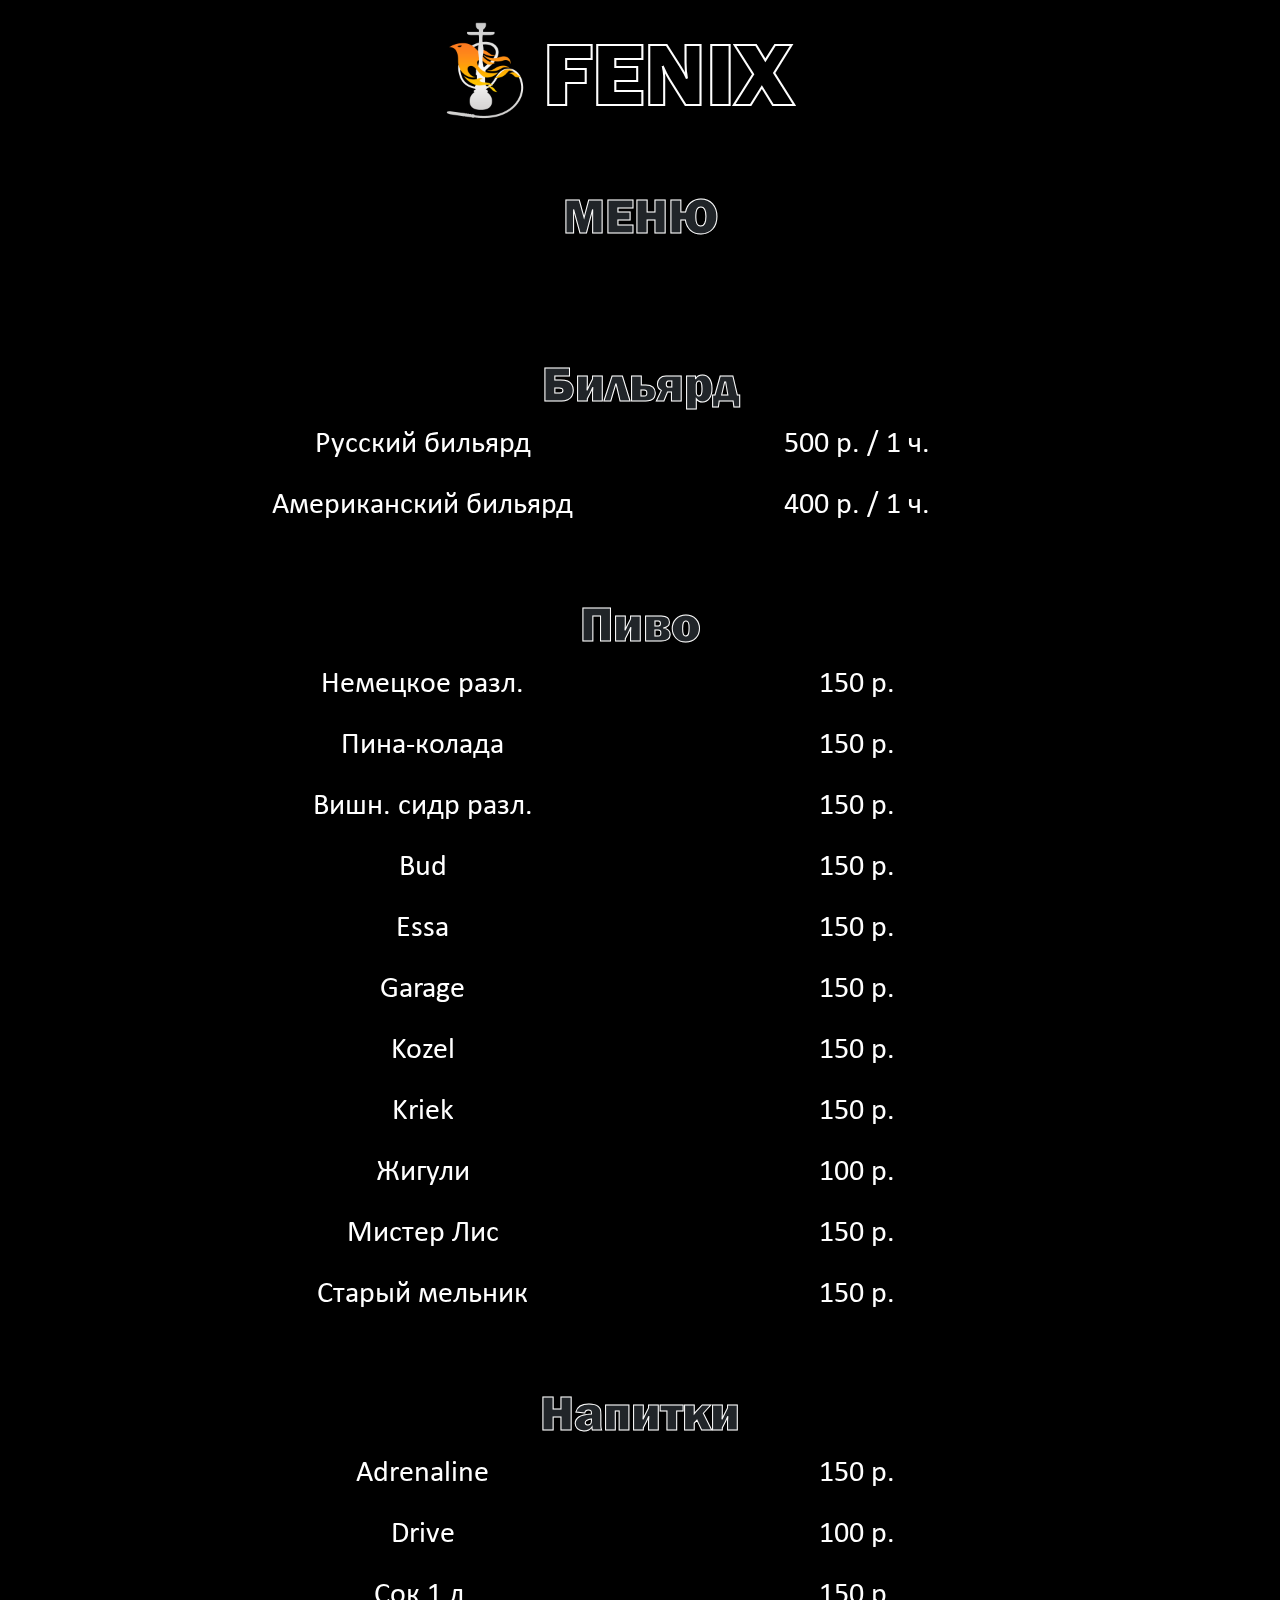
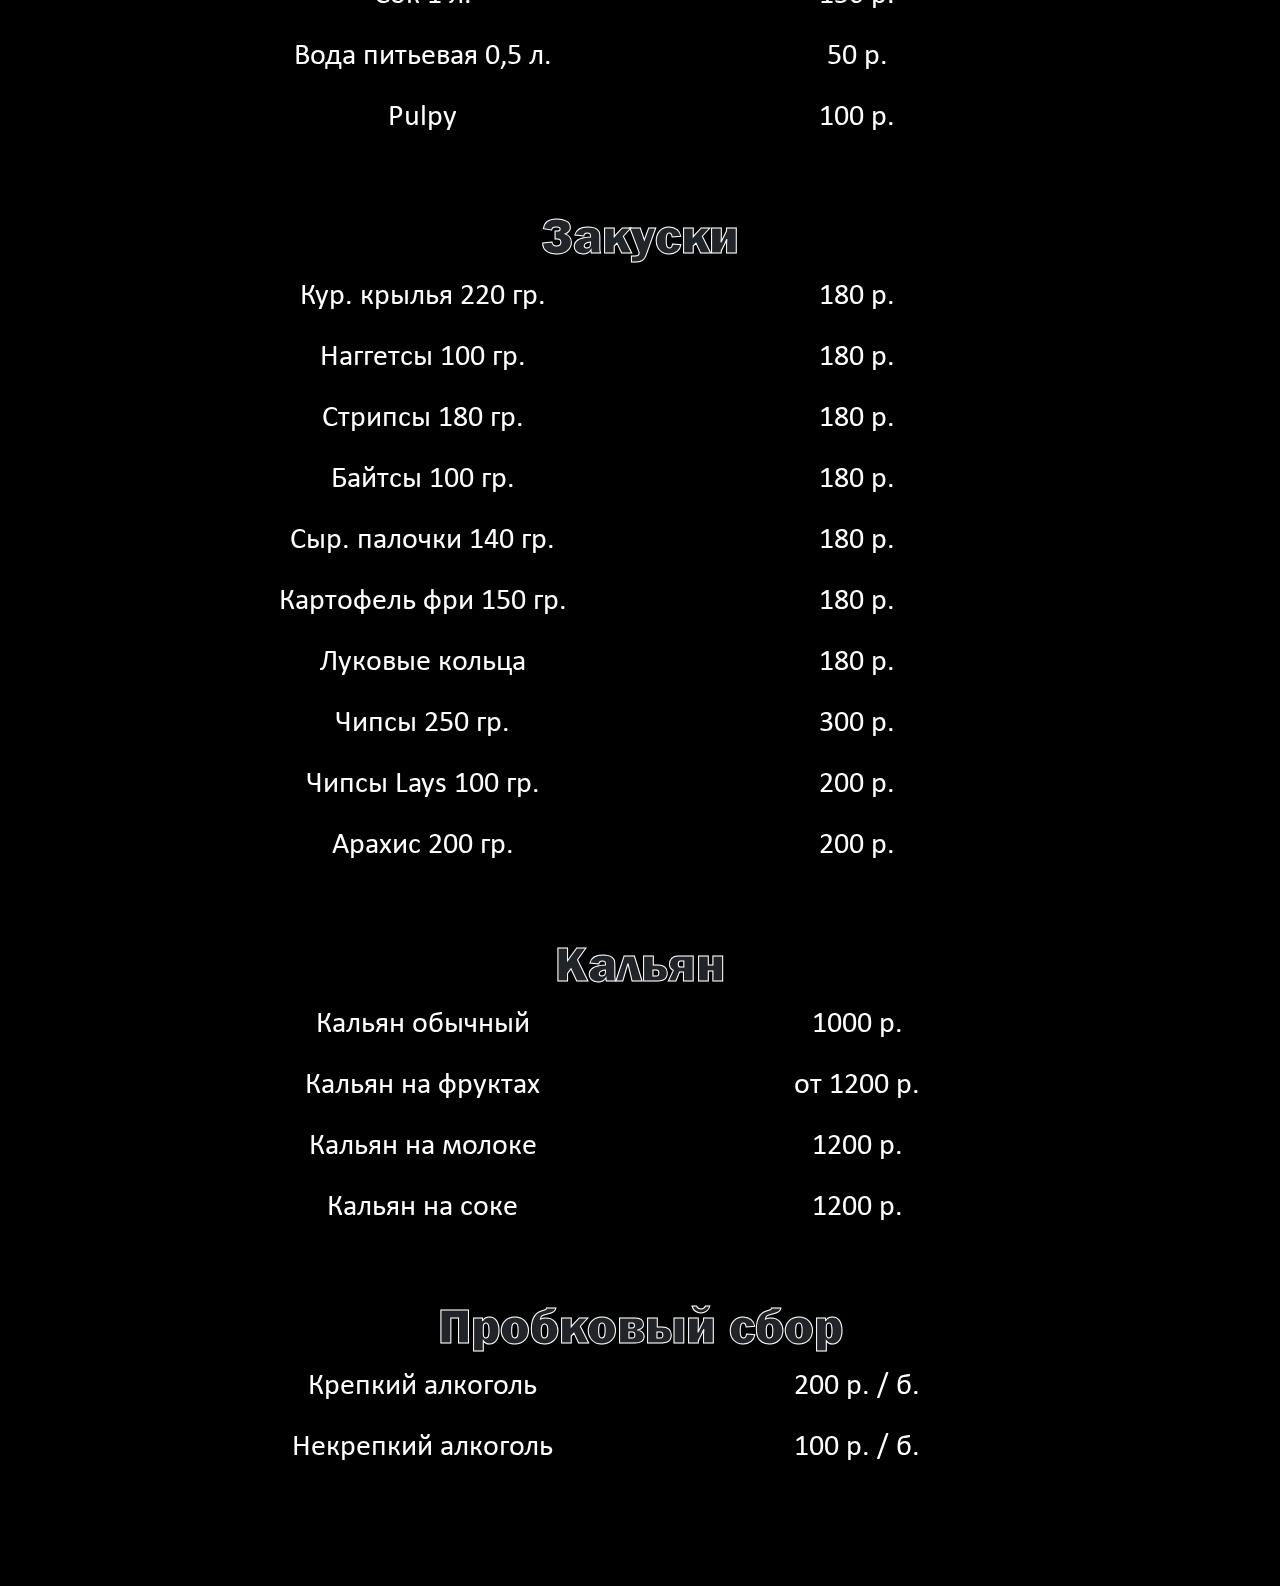
==== commit 6487c3aa: "Да" ====
--- a/Fenix menu/html/Phoenix.menu.html
+++ b/Fenix menu/html/Phoenix.menu.html
@@ -109,35 +109,43 @@
                 <h3 class="content-header">Закуски</h3>
                 <div class="row content">
                     <div class="col-4 offset-2"><p>Кур. крылья 220 гр.</p></div>
-                    <div class="col-2 offset-1"><p>150 p.</p></div>
+                    <div class="col-2 offset-1"><p>180 p.</p></div>
                 </div>
                 <div class="row content">
                     <div class="col-4 offset-2"><p>Наггетсы 100 гр.</p></div>
-                    <div class="col-2 offset-1"><p>150 p.</p></div>
+                    <div class="col-2 offset-1"><p>180 p.</p></div>
                 </div>
                 <div class="row content">
                     <div class="col-4 offset-2"><p>Стрипсы 180 гр.</p></div>
-                    <div class="col-2 offset-1"><p>150 p.</p></div>
+                    <div class="col-2 offset-1"><p>180 p.</p></div>
                 </div>
                 <div class="row content">
                     <div class="col-4 offset-2"><p>Байтсы 100 гр.</p></div>
-                    <div class="col-2 offset-1"><p>150 p.</p></div>
+                    <div class="col-2 offset-1"><p>180 p.</p></div>
                 </div>
                 <div class="row content">
                     <div class="col-4 offset-2"><p>Сыр. палочки 140 гр.</p></div>
-                    <div class="col-2 offset-1"><p>150 p.</p></div>
+                    <div class="col-2 offset-1"><p>180 p.</p></div>
                 </div>
                 <div class="row content">
                     <div class="col-4 offset-2"><p>Картофель фри 150 гр.</p></div>
-                    <div class="col-2 offset-1"><p>150 p.</p></div>
+                    <div class="col-2 offset-1"><p>180 p.</p></div>
                 </div>
                 <div class="row content">
                     <div class="col-4 offset-2"><p>Луковые кольца</p></div>
-                    <div class="col-2 offset-1"><p>150 p.</p></div>
+                    <div class="col-2 offset-1"><p>180 p.</p></div>
                 </div>
                 <div class="row content">
                     <div class="col-4 offset-2"><p>Чипсы 250 гр.</p></div>
                     <div class="col-2 offset-1"><p>300 p.</p></div>
+                </div>
+                <div class="row content">
+                    <div class="col-4 offset-2"><p>Чипсы Lays 100 гр.</p></div>
+                    <div class="col-2 offset-1"><p>200 p.</p></div>
+                </div>
+                <div class="row content">
+                    <div class="col-4 offset-2"><p>Арахис 200 гр.</p></div>
+                    <div class="col-2 offset-1"><p>200 p.</p></div>
                 </div>
 
                 <h3 class="content-header">Кальян</h3>
